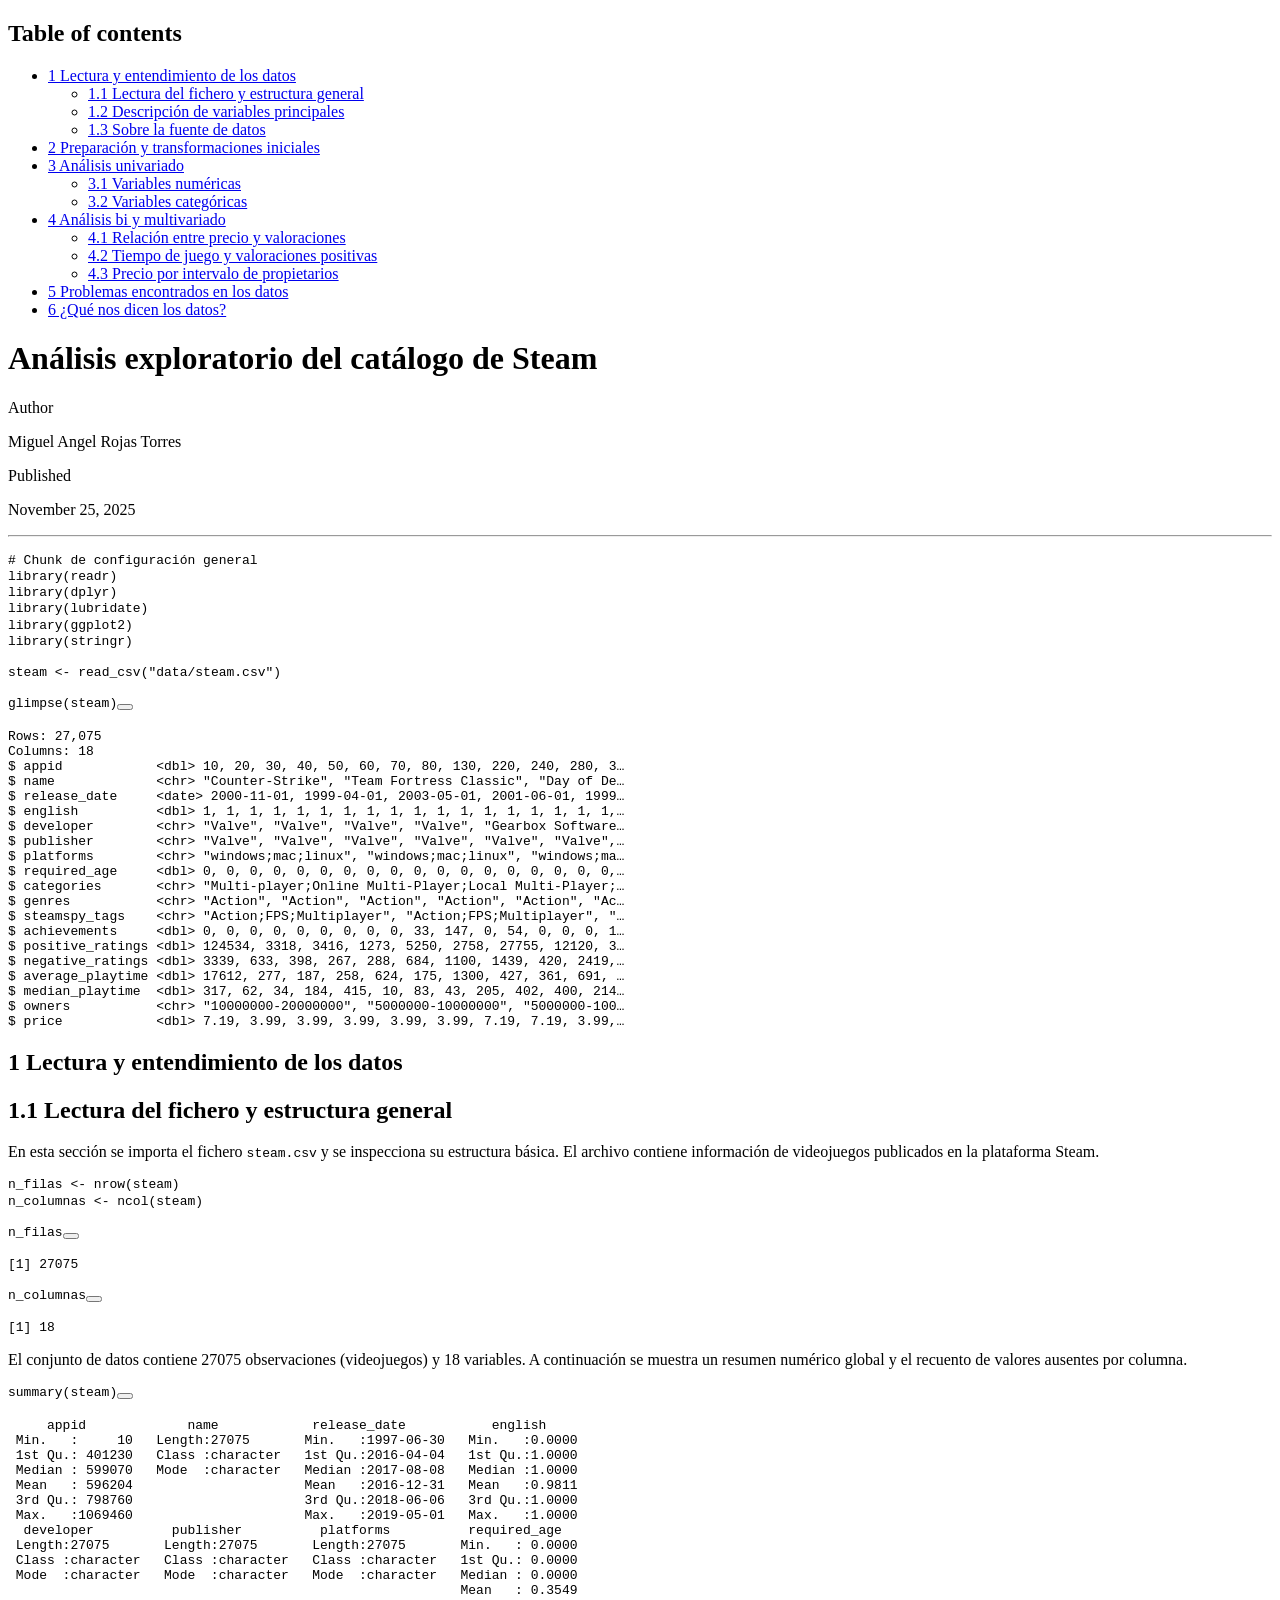
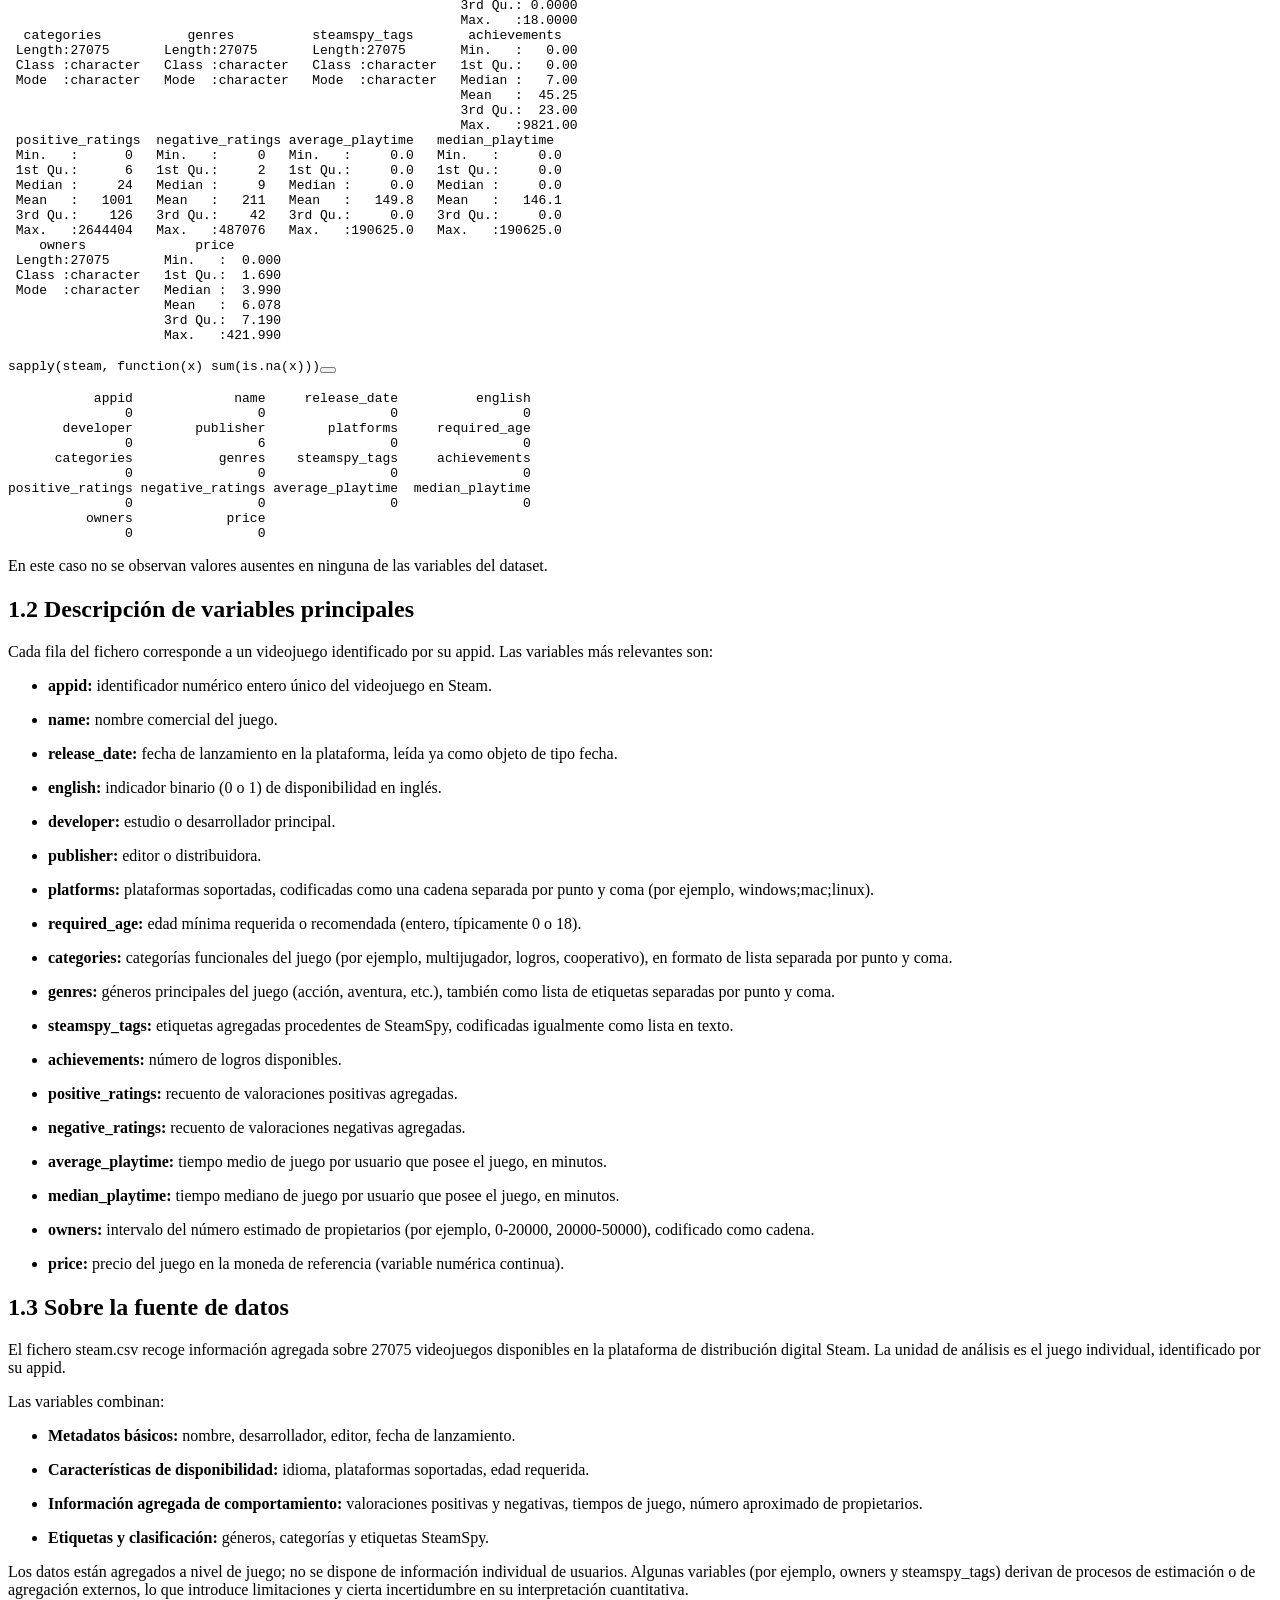
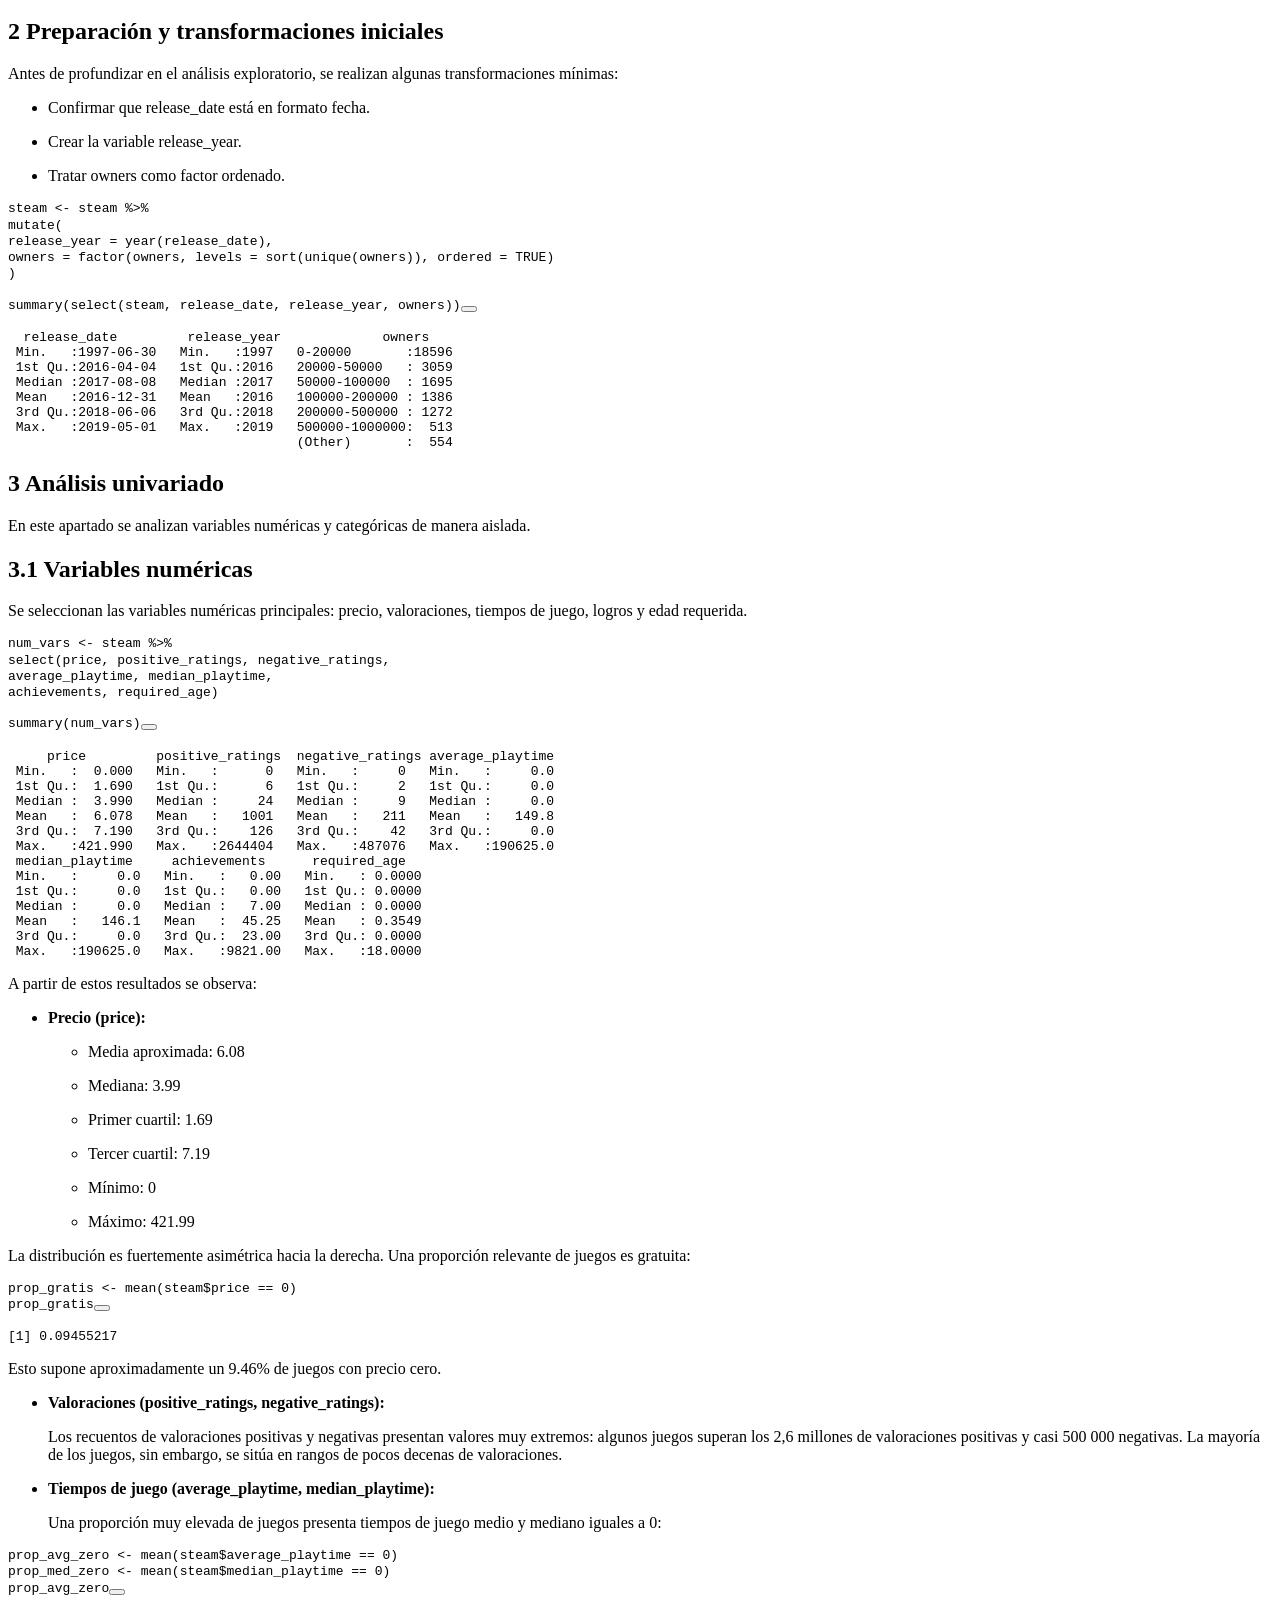
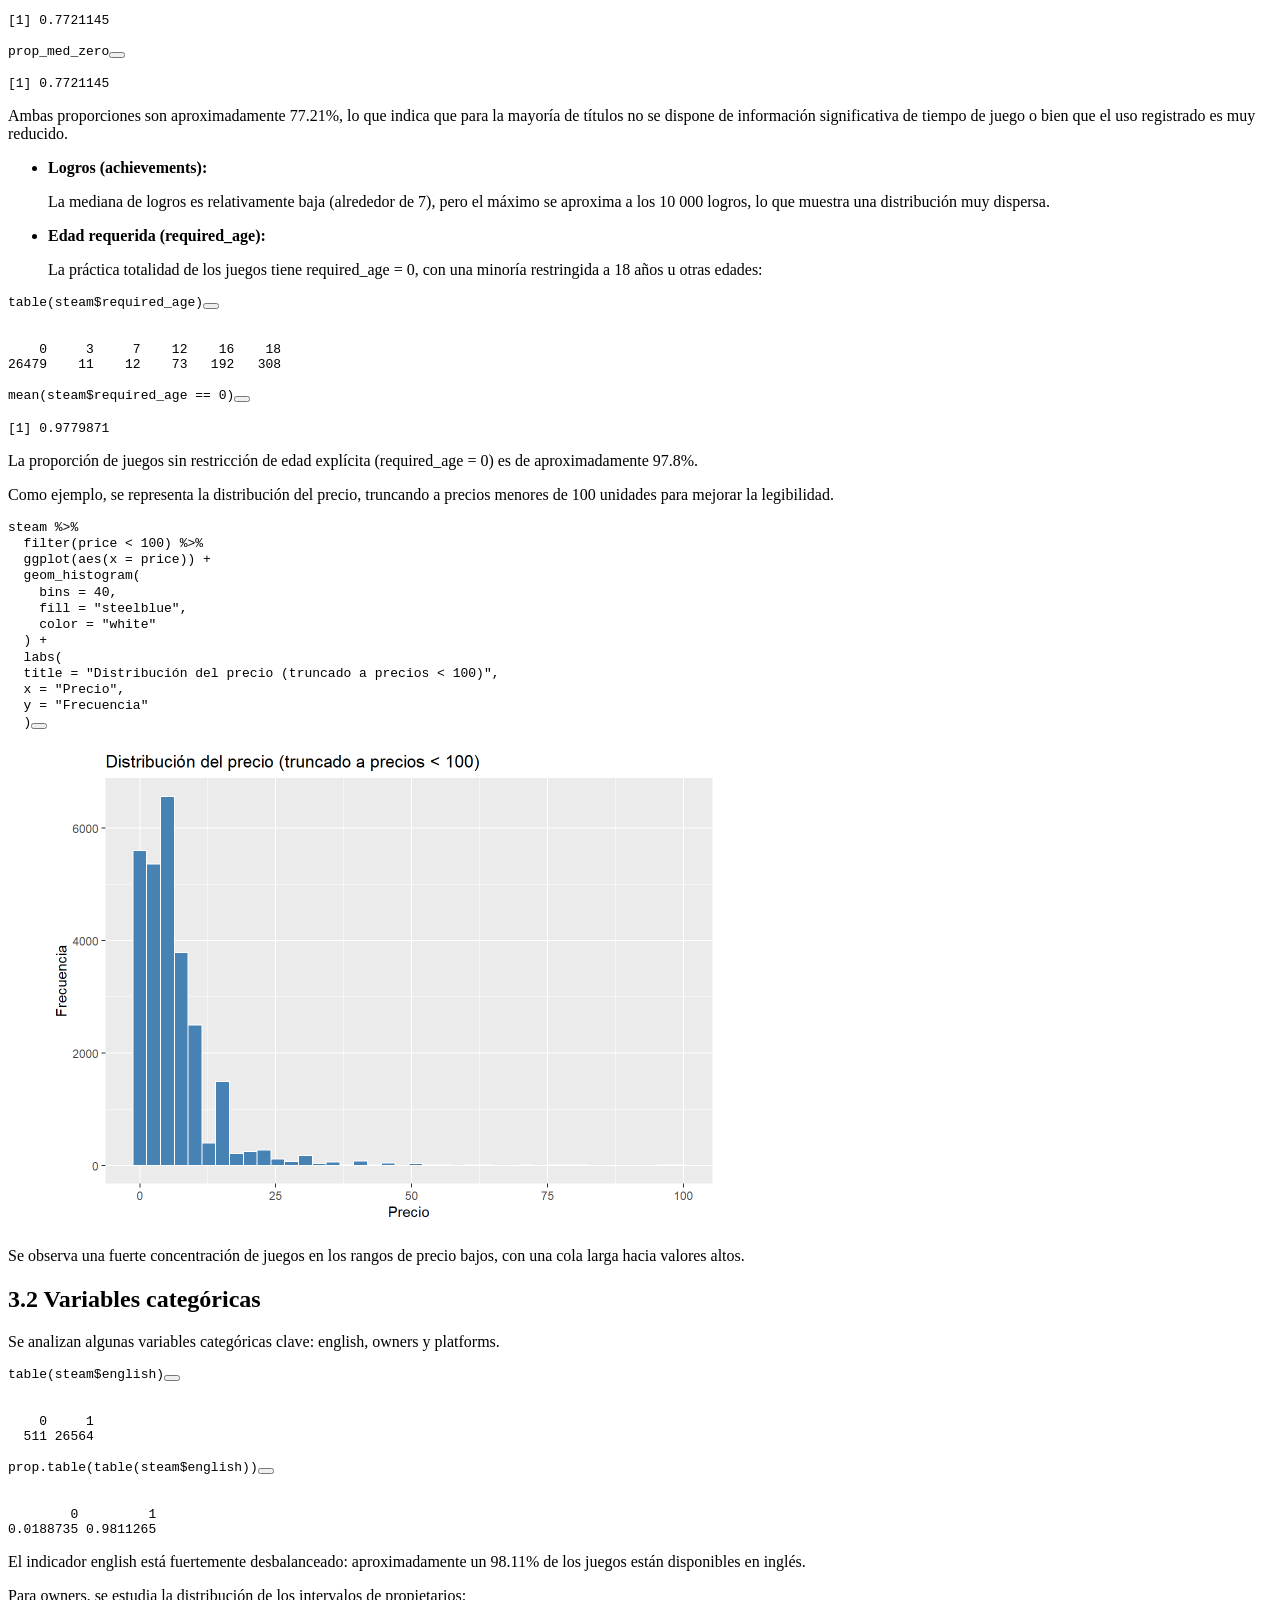
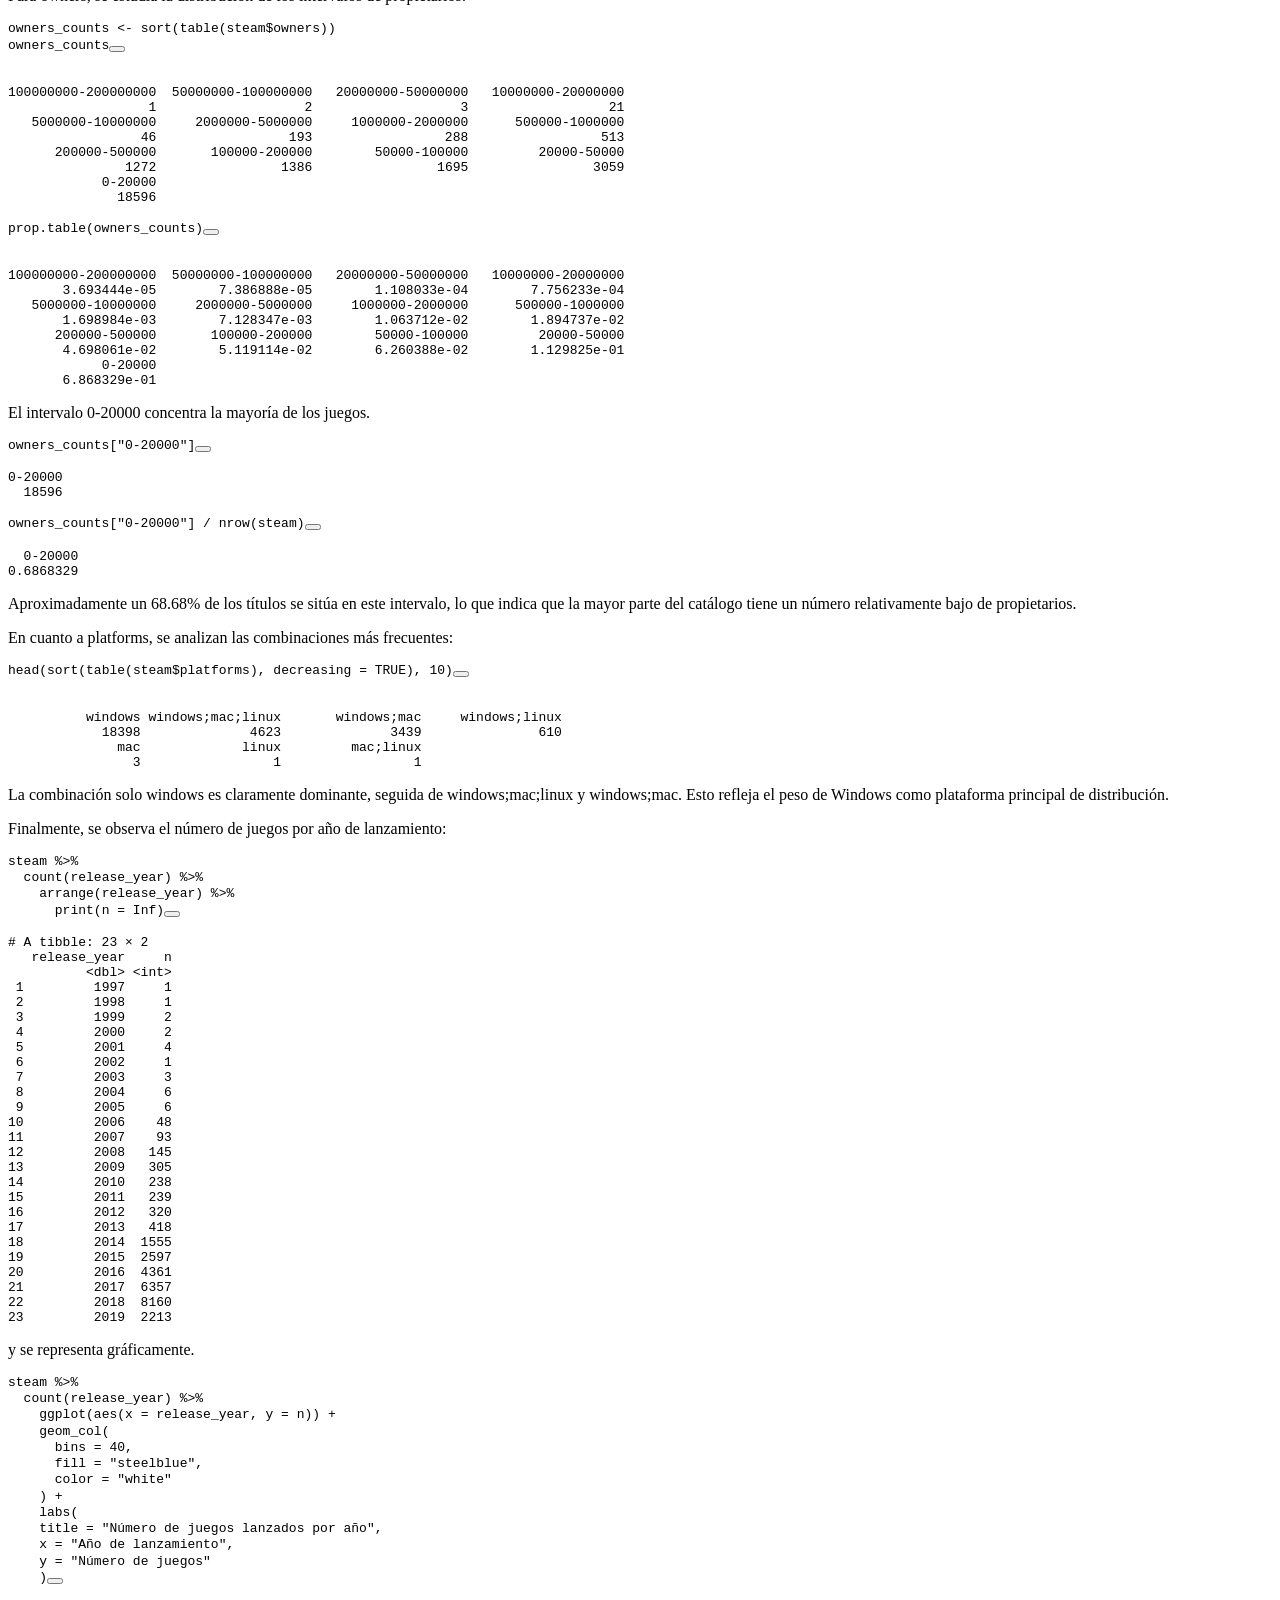
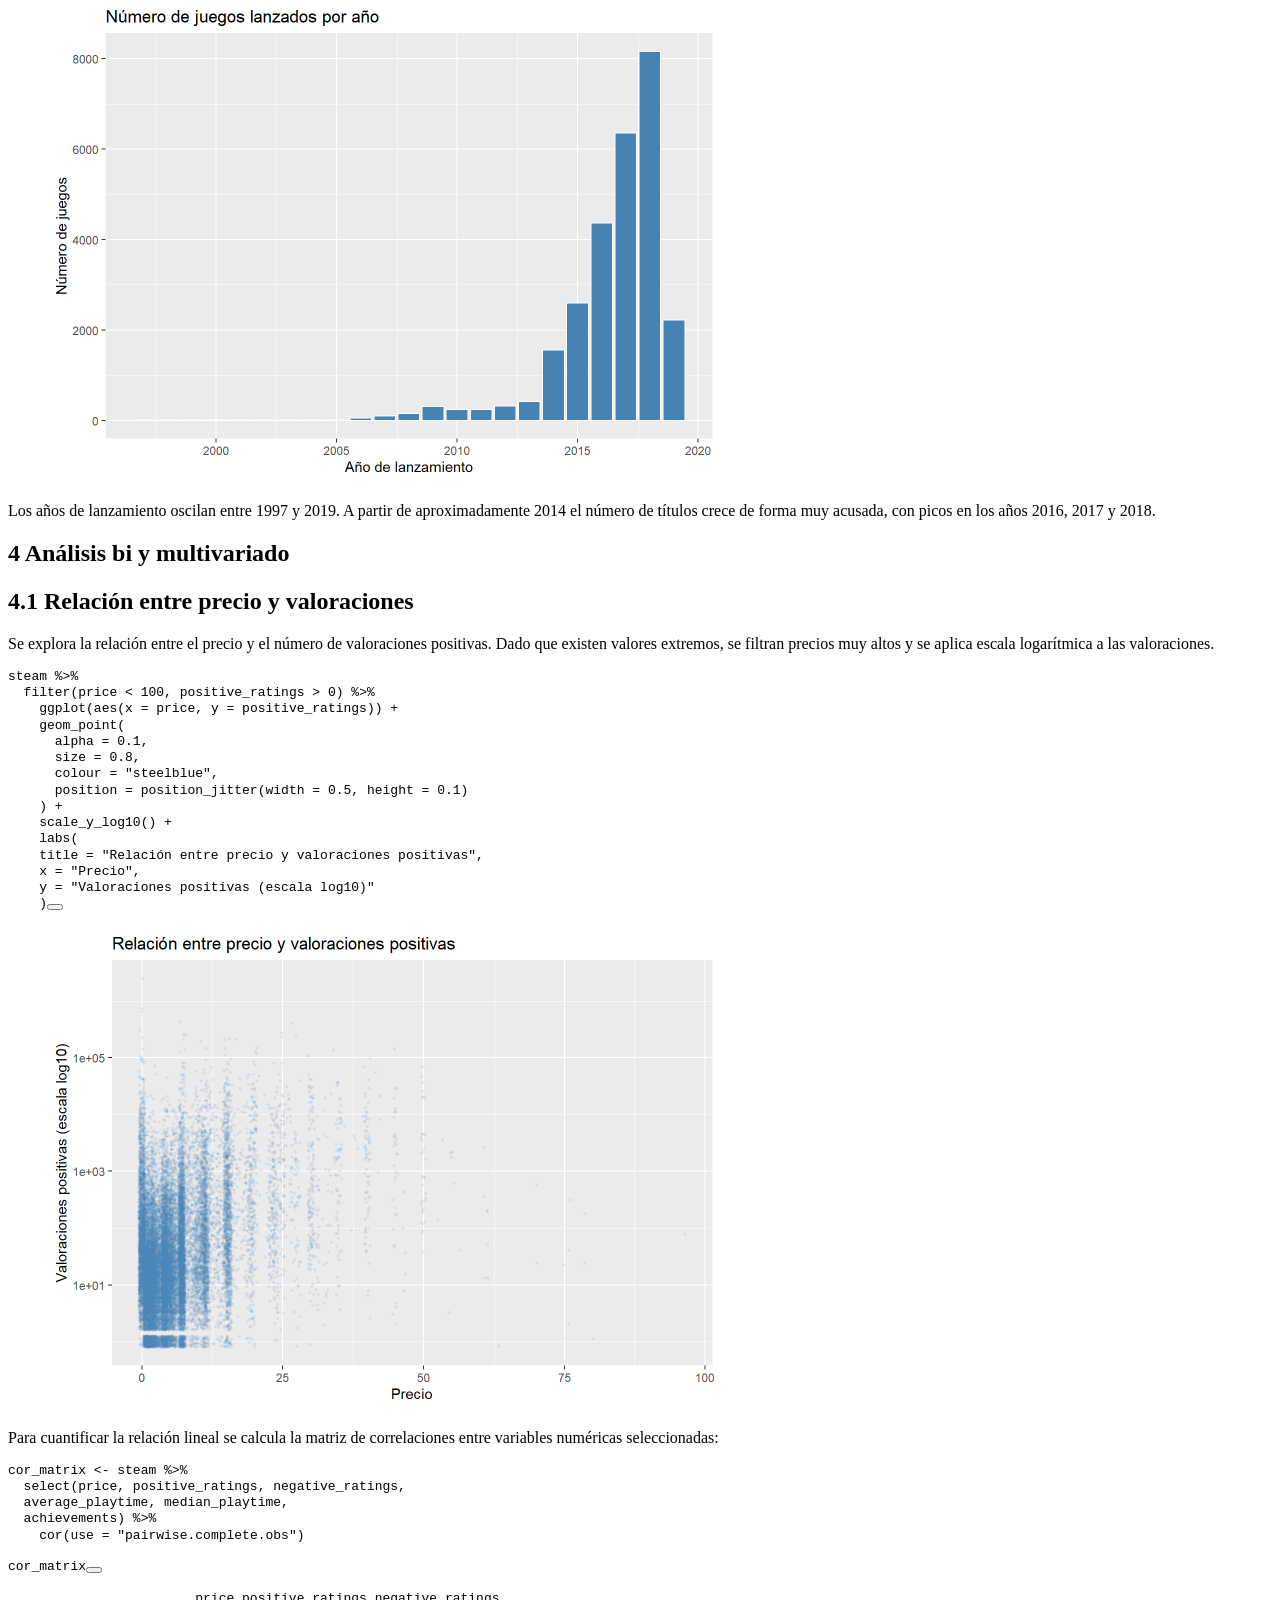
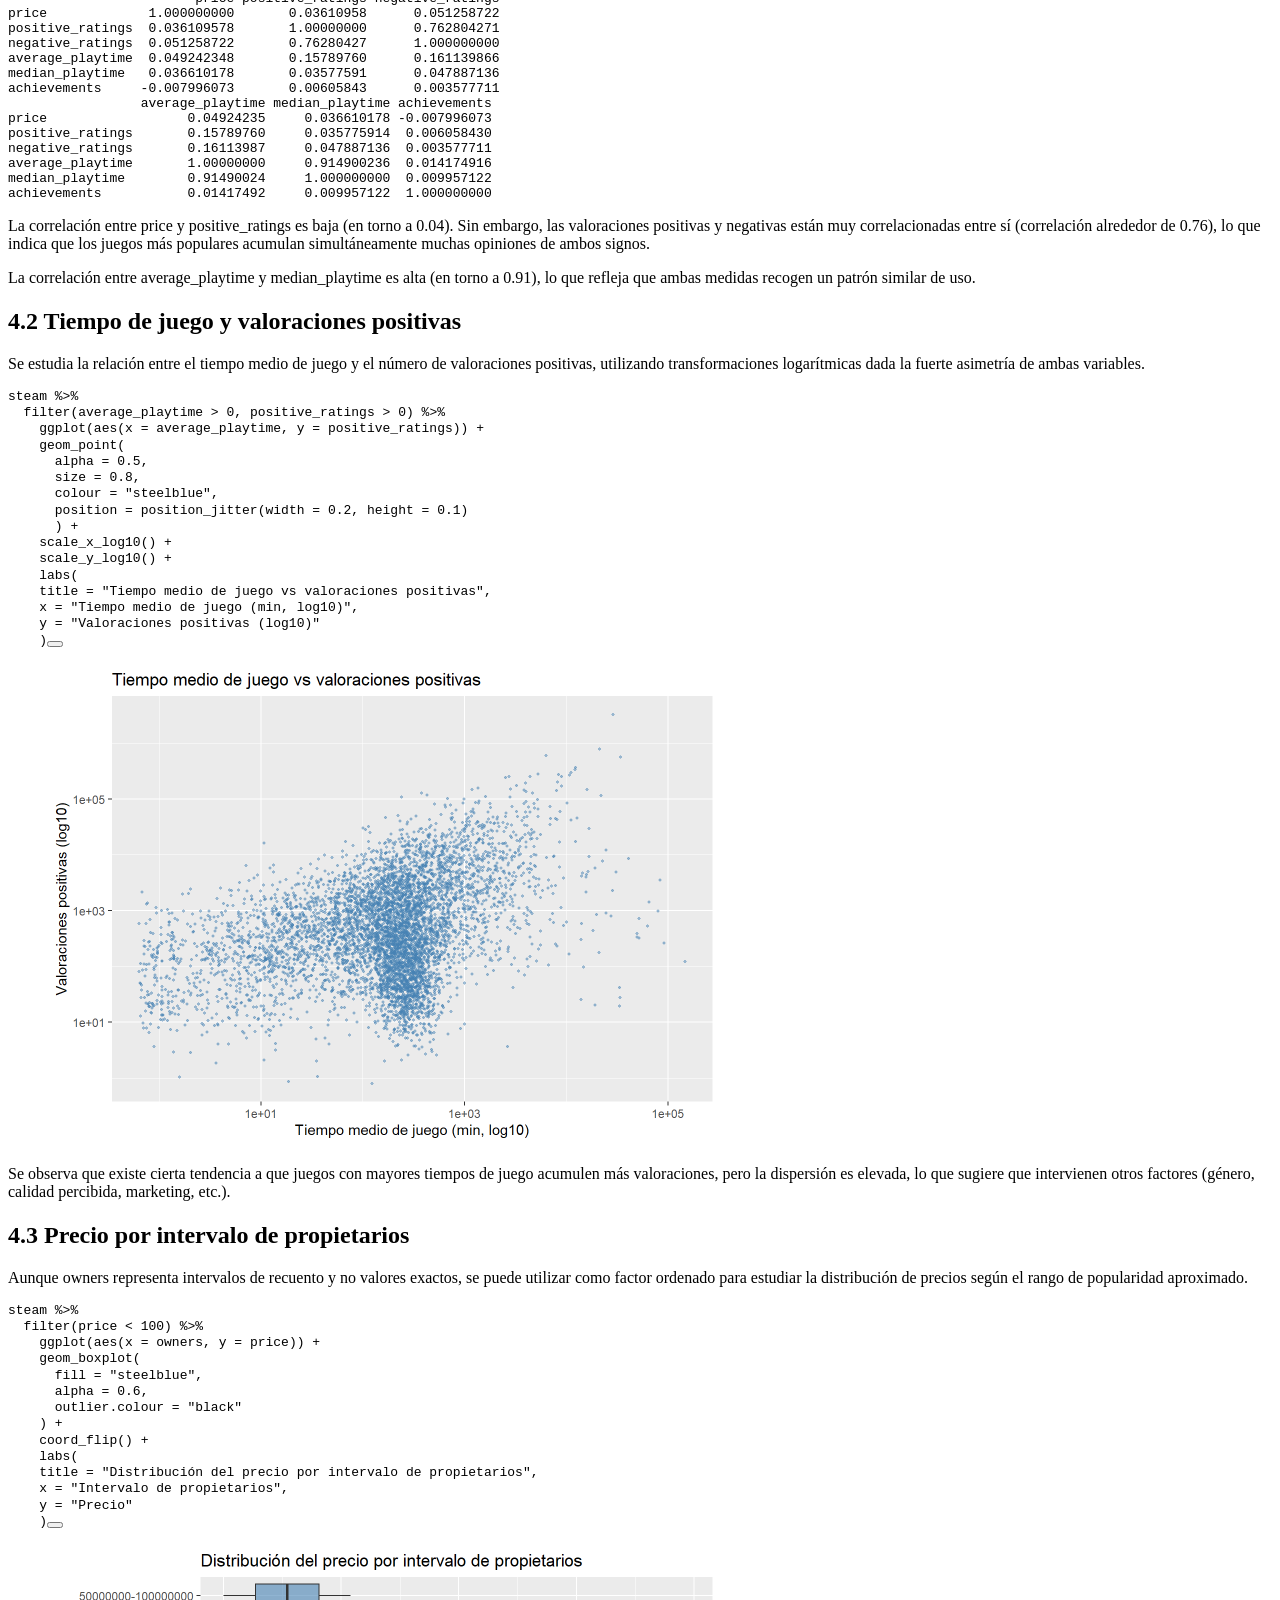
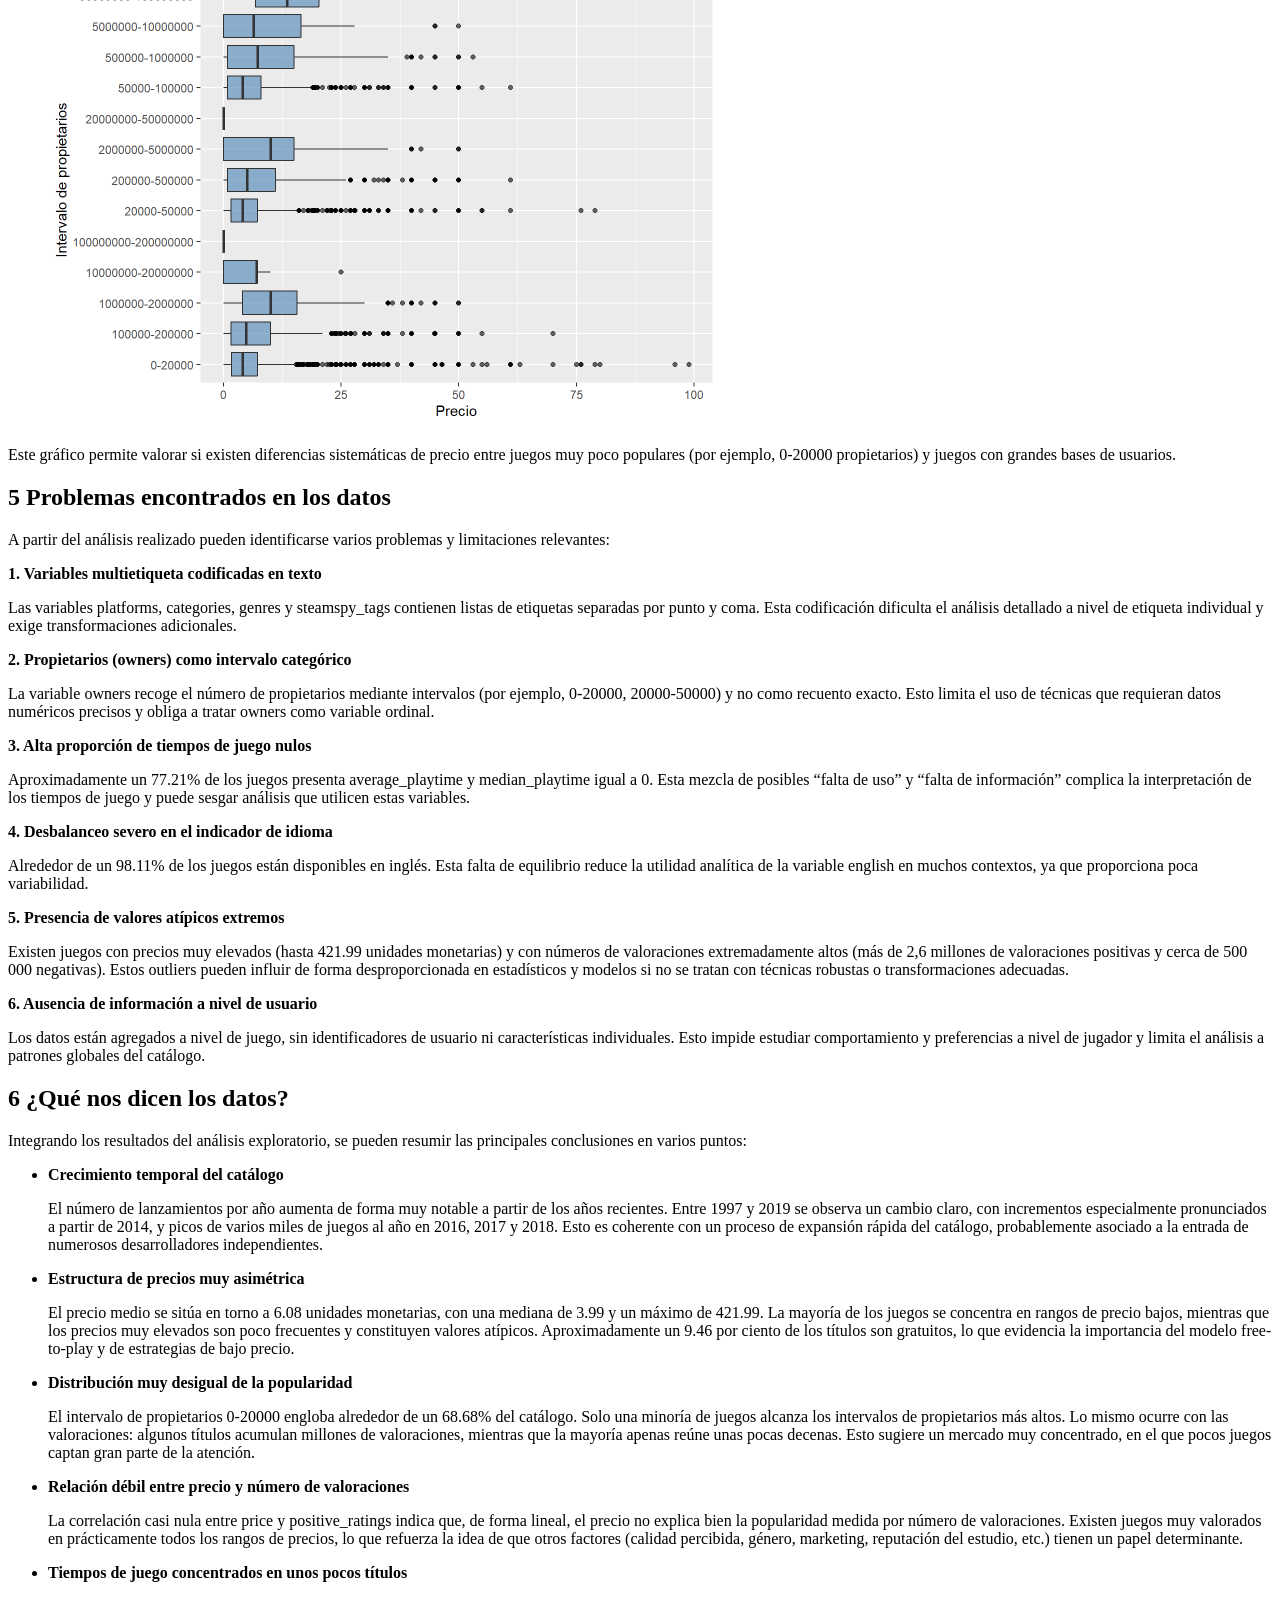
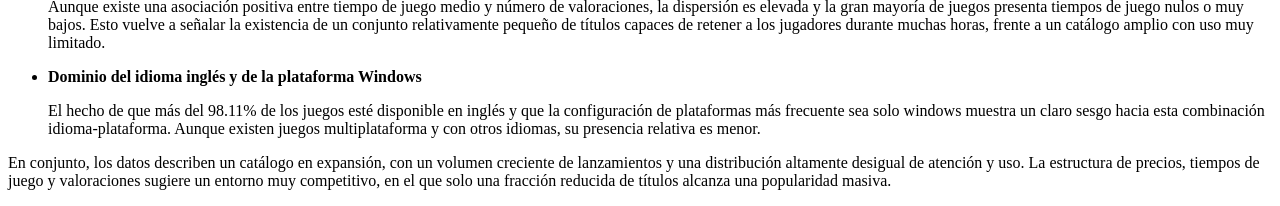
==== EDA.html @ e20f6e2a "Entrega 1" ====
<!DOCTYPE html>
<html xmlns="http://www.w3.org/1999/xhtml" lang="en" xml:lang="en"><head>

<meta charset="utf-8">
<meta name="generator" content="quarto-1.7.32">

<meta name="viewport" content="width=device-width, initial-scale=1.0, user-scalable=yes">

<meta name="author" content="Miguel Angel Rojas Torres">
<meta name="dcterms.date" content="2025-11-25">

<title>Análisis exploratorio del catálogo de Steam</title>
<style>
code{white-space: pre-wrap;}
span.smallcaps{font-variant: small-caps;}
div.columns{display: flex; gap: min(4vw, 1.5em);}
div.column{flex: auto; overflow-x: auto;}
div.hanging-indent{margin-left: 1.5em; text-indent: -1.5em;}
ul.task-list{list-style: none;}
ul.task-list li input[type="checkbox"] {
  width: 0.8em;
  margin: 0 0.8em 0.2em -1em; /* quarto-specific, see https://github.com/quarto-dev/quarto-cli/issues/4556 */ 
  vertical-align: middle;
}
/* CSS for syntax highlighting */
html { -webkit-text-size-adjust: 100%; }
pre > code.sourceCode { white-space: pre; position: relative; }
pre > code.sourceCode > span { display: inline-block; line-height: 1.25; }
pre > code.sourceCode > span:empty { height: 1.2em; }
.sourceCode { overflow: visible; }
code.sourceCode > span { color: inherit; text-decoration: inherit; }
div.sourceCode { margin: 1em 0; }
pre.sourceCode { margin: 0; }
@media screen {
div.sourceCode { overflow: auto; }
}
@media print {
pre > code.sourceCode { white-space: pre-wrap; }
pre > code.sourceCode > span { text-indent: -5em; padding-left: 5em; }
}
pre.numberSource code
  { counter-reset: source-line 0; }
pre.numberSource code > span
  { position: relative; left: -4em; counter-increment: source-line; }
pre.numberSource code > span > a:first-child::before
  { content: counter(source-line);
    position: relative; left: -1em; text-align: right; vertical-align: baseline;
    border: none; display: inline-block;
    -webkit-touch-callout: none; -webkit-user-select: none;
    -khtml-user-select: none; -moz-user-select: none;
    -ms-user-select: none; user-select: none;
    padding: 0 4px; width: 4em;
  }
pre.numberSource { margin-left: 3em;  padding-left: 4px; }
div.sourceCode
  {   }
@media screen {
pre > code.sourceCode > span > a:first-child::before { text-decoration: underline; }
}
</style>


<script src="EDA_files/libs/clipboard/clipboard.min.js"></script>
<script src="EDA_files/libs/quarto-html/quarto.js" type="module"></script>
<script src="EDA_files/libs/quarto-html/tabsets/tabsets.js" type="module"></script>
<script src="EDA_files/libs/quarto-html/popper.min.js"></script>
<script src="EDA_files/libs/quarto-html/tippy.umd.min.js"></script>
<script src="EDA_files/libs/quarto-html/anchor.min.js"></script>
<link href="EDA_files/libs/quarto-html/tippy.css" rel="stylesheet">
<link href="EDA_files/libs/quarto-html/quarto-syntax-highlighting-37eea08aefeeee20ff55810ff984fec1.css" rel="stylesheet" id="quarto-text-highlighting-styles">
<script src="EDA_files/libs/bootstrap/bootstrap.min.js"></script>
<link href="EDA_files/libs/bootstrap/bootstrap-icons.css" rel="stylesheet">
<link href="EDA_files/libs/bootstrap/bootstrap-bb462d781dde1847d9e3ccf7736099dd.min.css" rel="stylesheet" append-hash="true" id="quarto-bootstrap" data-mode="light">


</head>

<body class="quarto-light">

<div id="quarto-content" class="page-columns page-rows-contents page-layout-article">
<div id="quarto-margin-sidebar" class="sidebar margin-sidebar">
  <nav id="TOC" role="doc-toc" class="toc-active">
    <h2 id="toc-title">Table of contents</h2>
   
  <ul class="collapse">
  <li><a href="#lectura-y-entendimiento-de-los-datos" id="toc-lectura-y-entendimiento-de-los-datos" class="nav-link active" data-scroll-target="#lectura-y-entendimiento-de-los-datos"><span class="header-section-number">1</span> Lectura y entendimiento de los datos</a>
  <ul class="collapse">
  <li><a href="#lectura-del-fichero-y-estructura-general" id="toc-lectura-del-fichero-y-estructura-general" class="nav-link" data-scroll-target="#lectura-del-fichero-y-estructura-general"><span class="header-section-number">1.1</span> Lectura del fichero y estructura general</a></li>
  <li><a href="#descripción-de-variables-principales" id="toc-descripción-de-variables-principales" class="nav-link" data-scroll-target="#descripción-de-variables-principales"><span class="header-section-number">1.2</span> Descripción de variables principales</a></li>
  <li><a href="#sobre-la-fuente-de-datos" id="toc-sobre-la-fuente-de-datos" class="nav-link" data-scroll-target="#sobre-la-fuente-de-datos"><span class="header-section-number">1.3</span> Sobre la fuente de datos</a></li>
  </ul></li>
  <li><a href="#preparación-y-transformaciones-iniciales" id="toc-preparación-y-transformaciones-iniciales" class="nav-link" data-scroll-target="#preparación-y-transformaciones-iniciales"><span class="header-section-number">2</span> Preparación y transformaciones iniciales</a></li>
  <li><a href="#análisis-univariado" id="toc-análisis-univariado" class="nav-link" data-scroll-target="#análisis-univariado"><span class="header-section-number">3</span> Análisis univariado</a>
  <ul class="collapse">
  <li><a href="#variables-numéricas" id="toc-variables-numéricas" class="nav-link" data-scroll-target="#variables-numéricas"><span class="header-section-number">3.1</span> Variables numéricas</a></li>
  <li><a href="#variables-categóricas" id="toc-variables-categóricas" class="nav-link" data-scroll-target="#variables-categóricas"><span class="header-section-number">3.2</span> Variables categóricas</a></li>
  </ul></li>
  <li><a href="#análisis-bi-y-multivariado" id="toc-análisis-bi-y-multivariado" class="nav-link" data-scroll-target="#análisis-bi-y-multivariado"><span class="header-section-number">4</span> Análisis bi y multivariado</a>
  <ul class="collapse">
  <li><a href="#relación-entre-precio-y-valoraciones" id="toc-relación-entre-precio-y-valoraciones" class="nav-link" data-scroll-target="#relación-entre-precio-y-valoraciones"><span class="header-section-number">4.1</span> Relación entre precio y valoraciones</a></li>
  <li><a href="#tiempo-de-juego-y-valoraciones-positivas" id="toc-tiempo-de-juego-y-valoraciones-positivas" class="nav-link" data-scroll-target="#tiempo-de-juego-y-valoraciones-positivas"><span class="header-section-number">4.2</span> Tiempo de juego y valoraciones positivas</a></li>
  <li><a href="#precio-por-intervalo-de-propietarios" id="toc-precio-por-intervalo-de-propietarios" class="nav-link" data-scroll-target="#precio-por-intervalo-de-propietarios"><span class="header-section-number">4.3</span> Precio por intervalo de propietarios</a></li>
  </ul></li>
  <li><a href="#problemas-encontrados-en-los-datos" id="toc-problemas-encontrados-en-los-datos" class="nav-link" data-scroll-target="#problemas-encontrados-en-los-datos"><span class="header-section-number">5</span> Problemas encontrados en los datos</a></li>
  <li><a href="#qué-nos-dicen-los-datos" id="toc-qué-nos-dicen-los-datos" class="nav-link" data-scroll-target="#qué-nos-dicen-los-datos"><span class="header-section-number">6</span> ¿Qué nos dicen los datos?</a></li>
  </ul>
</nav>
</div>
<main class="content" id="quarto-document-content">

<header id="title-block-header" class="quarto-title-block default">
<div class="quarto-title">
<h1 class="title">Análisis exploratorio del catálogo de Steam</h1>
</div>



<div class="quarto-title-meta">

    <div>
    <div class="quarto-title-meta-heading">Author</div>
    <div class="quarto-title-meta-contents">
             <p>Miguel Angel Rojas Torres </p>
          </div>
  </div>
    
    <div>
    <div class="quarto-title-meta-heading">Published</div>
    <div class="quarto-title-meta-contents">
      <p class="date">November 25, 2025</p>
    </div>
  </div>
  
    
  </div>
  


</header>


<hr>
<div class="cell">
<div class="sourceCode cell-code" id="cb1"><pre class="sourceCode r code-with-copy"><code class="sourceCode r"><span id="cb1-1"><a href="#cb1-1" aria-hidden="true" tabindex="-1"></a><span class="co"># Chunk de configuración general</span></span>
<span id="cb1-2"><a href="#cb1-2" aria-hidden="true" tabindex="-1"></a><span class="fu">library</span>(readr)</span>
<span id="cb1-3"><a href="#cb1-3" aria-hidden="true" tabindex="-1"></a><span class="fu">library</span>(dplyr)</span>
<span id="cb1-4"><a href="#cb1-4" aria-hidden="true" tabindex="-1"></a><span class="fu">library</span>(lubridate)</span>
<span id="cb1-5"><a href="#cb1-5" aria-hidden="true" tabindex="-1"></a><span class="fu">library</span>(ggplot2)</span>
<span id="cb1-6"><a href="#cb1-6" aria-hidden="true" tabindex="-1"></a><span class="fu">library</span>(stringr)</span>
<span id="cb1-7"><a href="#cb1-7" aria-hidden="true" tabindex="-1"></a></span>
<span id="cb1-8"><a href="#cb1-8" aria-hidden="true" tabindex="-1"></a>steam <span class="ot">&lt;-</span> <span class="fu">read_csv</span>(<span class="st">"data/steam.csv"</span>)</span>
<span id="cb1-9"><a href="#cb1-9" aria-hidden="true" tabindex="-1"></a></span>
<span id="cb1-10"><a href="#cb1-10" aria-hidden="true" tabindex="-1"></a><span class="fu">glimpse</span>(steam)</span></code><button title="Copy to Clipboard" class="code-copy-button"><i class="bi"></i></button></pre></div>
<div class="cell-output cell-output-stdout">
<pre><code>Rows: 27,075
Columns: 18
$ appid            &lt;dbl&gt; 10, 20, 30, 40, 50, 60, 70, 80, 130, 220, 240, 280, 3…
$ name             &lt;chr&gt; "Counter-Strike", "Team Fortress Classic", "Day of De…
$ release_date     &lt;date&gt; 2000-11-01, 1999-04-01, 2003-05-01, 2001-06-01, 1999…
$ english          &lt;dbl&gt; 1, 1, 1, 1, 1, 1, 1, 1, 1, 1, 1, 1, 1, 1, 1, 1, 1, 1,…
$ developer        &lt;chr&gt; "Valve", "Valve", "Valve", "Valve", "Gearbox Software…
$ publisher        &lt;chr&gt; "Valve", "Valve", "Valve", "Valve", "Valve", "Valve",…
$ platforms        &lt;chr&gt; "windows;mac;linux", "windows;mac;linux", "windows;ma…
$ required_age     &lt;dbl&gt; 0, 0, 0, 0, 0, 0, 0, 0, 0, 0, 0, 0, 0, 0, 0, 0, 0, 0,…
$ categories       &lt;chr&gt; "Multi-player;Online Multi-Player;Local Multi-Player;…
$ genres           &lt;chr&gt; "Action", "Action", "Action", "Action", "Action", "Ac…
$ steamspy_tags    &lt;chr&gt; "Action;FPS;Multiplayer", "Action;FPS;Multiplayer", "…
$ achievements     &lt;dbl&gt; 0, 0, 0, 0, 0, 0, 0, 0, 0, 33, 147, 0, 54, 0, 0, 0, 1…
$ positive_ratings &lt;dbl&gt; 124534, 3318, 3416, 1273, 5250, 2758, 27755, 12120, 3…
$ negative_ratings &lt;dbl&gt; 3339, 633, 398, 267, 288, 684, 1100, 1439, 420, 2419,…
$ average_playtime &lt;dbl&gt; 17612, 277, 187, 258, 624, 175, 1300, 427, 361, 691, …
$ median_playtime  &lt;dbl&gt; 317, 62, 34, 184, 415, 10, 83, 43, 205, 402, 400, 214…
$ owners           &lt;chr&gt; "10000000-20000000", "5000000-10000000", "5000000-100…
$ price            &lt;dbl&gt; 7.19, 3.99, 3.99, 3.99, 3.99, 3.99, 7.19, 7.19, 3.99,…</code></pre>
</div>
</div>
<section id="lectura-y-entendimiento-de-los-datos" class="level1" data-number="1">
<h1 data-number="1"><span class="header-section-number">1</span> Lectura y entendimiento de los datos</h1>
<section id="lectura-del-fichero-y-estructura-general" class="level2" data-number="1.1">
<h2 data-number="1.1" class="anchored" data-anchor-id="lectura-del-fichero-y-estructura-general"><span class="header-section-number">1.1</span> Lectura del fichero y estructura general</h2>
<p>En esta sección se importa el fichero <code>steam.csv</code> y se inspecciona su estructura básica. El archivo contiene información de videojuegos publicados en la plataforma Steam.</p>
<div class="cell">
<div class="sourceCode cell-code" id="cb3"><pre class="sourceCode r code-with-copy"><code class="sourceCode r"><span id="cb3-1"><a href="#cb3-1" aria-hidden="true" tabindex="-1"></a>n_filas <span class="ot">&lt;-</span> <span class="fu">nrow</span>(steam)</span>
<span id="cb3-2"><a href="#cb3-2" aria-hidden="true" tabindex="-1"></a>n_columnas <span class="ot">&lt;-</span> <span class="fu">ncol</span>(steam)</span>
<span id="cb3-3"><a href="#cb3-3" aria-hidden="true" tabindex="-1"></a></span>
<span id="cb3-4"><a href="#cb3-4" aria-hidden="true" tabindex="-1"></a>n_filas</span></code><button title="Copy to Clipboard" class="code-copy-button"><i class="bi"></i></button></pre></div>
<div class="cell-output cell-output-stdout">
<pre><code>[1] 27075</code></pre>
</div>
<div class="sourceCode cell-code" id="cb5"><pre class="sourceCode r code-with-copy"><code class="sourceCode r"><span id="cb5-1"><a href="#cb5-1" aria-hidden="true" tabindex="-1"></a>n_columnas</span></code><button title="Copy to Clipboard" class="code-copy-button"><i class="bi"></i></button></pre></div>
<div class="cell-output cell-output-stdout">
<pre><code>[1] 18</code></pre>
</div>
</div>
<p>El conjunto de datos contiene 27075 observaciones (videojuegos) y 18 variables. A continuación se muestra un resumen numérico global y el recuento de valores ausentes por columna.</p>
<div class="cell">
<div class="sourceCode cell-code" id="cb7"><pre class="sourceCode r code-with-copy"><code class="sourceCode r"><span id="cb7-1"><a href="#cb7-1" aria-hidden="true" tabindex="-1"></a><span class="fu">summary</span>(steam)</span></code><button title="Copy to Clipboard" class="code-copy-button"><i class="bi"></i></button></pre></div>
<div class="cell-output cell-output-stdout">
<pre><code>     appid             name            release_date           english      
 Min.   :     10   Length:27075       Min.   :1997-06-30   Min.   :0.0000  
 1st Qu.: 401230   Class :character   1st Qu.:2016-04-04   1st Qu.:1.0000  
 Median : 599070   Mode  :character   Median :2017-08-08   Median :1.0000  
 Mean   : 596204                      Mean   :2016-12-31   Mean   :0.9811  
 3rd Qu.: 798760                      3rd Qu.:2018-06-06   3rd Qu.:1.0000  
 Max.   :1069460                      Max.   :2019-05-01   Max.   :1.0000  
  developer          publisher          platforms          required_age    
 Length:27075       Length:27075       Length:27075       Min.   : 0.0000  
 Class :character   Class :character   Class :character   1st Qu.: 0.0000  
 Mode  :character   Mode  :character   Mode  :character   Median : 0.0000  
                                                          Mean   : 0.3549  
                                                          3rd Qu.: 0.0000  
                                                          Max.   :18.0000  
  categories           genres          steamspy_tags       achievements    
 Length:27075       Length:27075       Length:27075       Min.   :   0.00  
 Class :character   Class :character   Class :character   1st Qu.:   0.00  
 Mode  :character   Mode  :character   Mode  :character   Median :   7.00  
                                                          Mean   :  45.25  
                                                          3rd Qu.:  23.00  
                                                          Max.   :9821.00  
 positive_ratings  negative_ratings average_playtime   median_playtime   
 Min.   :      0   Min.   :     0   Min.   :     0.0   Min.   :     0.0  
 1st Qu.:      6   1st Qu.:     2   1st Qu.:     0.0   1st Qu.:     0.0  
 Median :     24   Median :     9   Median :     0.0   Median :     0.0  
 Mean   :   1001   Mean   :   211   Mean   :   149.8   Mean   :   146.1  
 3rd Qu.:    126   3rd Qu.:    42   3rd Qu.:     0.0   3rd Qu.:     0.0  
 Max.   :2644404   Max.   :487076   Max.   :190625.0   Max.   :190625.0  
    owners              price        
 Length:27075       Min.   :  0.000  
 Class :character   1st Qu.:  1.690  
 Mode  :character   Median :  3.990  
                    Mean   :  6.078  
                    3rd Qu.:  7.190  
                    Max.   :421.990  </code></pre>
</div>
<div class="sourceCode cell-code" id="cb9"><pre class="sourceCode r code-with-copy"><code class="sourceCode r"><span id="cb9-1"><a href="#cb9-1" aria-hidden="true" tabindex="-1"></a><span class="fu">sapply</span>(steam, <span class="cf">function</span>(x) <span class="fu">sum</span>(<span class="fu">is.na</span>(x)))</span></code><button title="Copy to Clipboard" class="code-copy-button"><i class="bi"></i></button></pre></div>
<div class="cell-output cell-output-stdout">
<pre><code>           appid             name     release_date          english 
               0                0                0                0 
       developer        publisher        platforms     required_age 
               0                6                0                0 
      categories           genres    steamspy_tags     achievements 
               0                0                0                0 
positive_ratings negative_ratings average_playtime  median_playtime 
               0                0                0                0 
          owners            price 
               0                0 </code></pre>
</div>
</div>
<p>En este caso no se observan valores ausentes en ninguna de las variables del dataset.</p>
</section>
<section id="descripción-de-variables-principales" class="level2" data-number="1.2">
<h2 data-number="1.2" class="anchored" data-anchor-id="descripción-de-variables-principales"><span class="header-section-number">1.2</span> Descripción de variables principales</h2>
<p>Cada fila del fichero corresponde a un videojuego identificado por su appid. Las variables más relevantes son:</p>
<ul>
<li><p><strong>appid:</strong> identificador numérico entero único del videojuego en Steam.</p></li>
<li><p><strong>name:</strong> nombre comercial del juego.</p></li>
<li><p><strong>release_date:</strong> fecha de lanzamiento en la plataforma, leída ya como objeto de tipo fecha.</p></li>
<li><p><strong>english:</strong> indicador binario (0 o 1) de disponibilidad en inglés.</p></li>
<li><p><strong>developer:</strong> estudio o desarrollador principal.</p></li>
<li><p><strong>publisher:</strong> editor o distribuidora.</p></li>
<li><p><strong>platforms:</strong> plataformas soportadas, codificadas como una cadena separada por punto y coma (por ejemplo, windows;mac;linux).</p></li>
<li><p><strong>required_age:</strong> edad mínima requerida o recomendada (entero, típicamente 0 o 18).</p></li>
<li><p><strong>categories:</strong> categorías funcionales del juego (por ejemplo, multijugador, logros, cooperativo), en formato de lista separada por punto y coma.</p></li>
<li><p><strong>genres:</strong> géneros principales del juego (acción, aventura, etc.), también como lista de etiquetas separadas por punto y coma.</p></li>
<li><p><strong>steamspy_tags:</strong> etiquetas agregadas procedentes de SteamSpy, codificadas igualmente como lista en texto.</p></li>
<li><p><strong>achievements:</strong> número de logros disponibles.</p></li>
<li><p><strong>positive_ratings:</strong> recuento de valoraciones positivas agregadas.</p></li>
<li><p><strong>negative_ratings:</strong> recuento de valoraciones negativas agregadas.</p></li>
<li><p><strong>average_playtime:</strong> tiempo medio de juego por usuario que posee el juego, en minutos.</p></li>
<li><p><strong>median_playtime:</strong> tiempo mediano de juego por usuario que posee el juego, en minutos.</p></li>
<li><p><strong>owners:</strong> intervalo del número estimado de propietarios (por ejemplo, 0-20000, 20000-50000), codificado como cadena.</p></li>
<li><p><strong>price:</strong> precio del juego en la moneda de referencia (variable numérica continua).</p></li>
</ul>
</section>
<section id="sobre-la-fuente-de-datos" class="level2" data-number="1.3">
<h2 data-number="1.3" class="anchored" data-anchor-id="sobre-la-fuente-de-datos"><span class="header-section-number">1.3</span> Sobre la fuente de datos</h2>
<p>El fichero steam.csv recoge información agregada sobre 27075 videojuegos disponibles en la plataforma de distribución digital Steam. La unidad de análisis es el juego individual, identificado por su appid.</p>
<p>Las variables combinan:</p>
<ul>
<li><p><strong>Metadatos básicos:</strong> nombre, desarrollador, editor, fecha de lanzamiento.</p></li>
<li><p><strong>Características de disponibilidad:</strong> idioma, plataformas soportadas, edad requerida.</p></li>
<li><p><strong>Información agregada de comportamiento:</strong> valoraciones positivas y negativas, tiempos de juego, número aproximado de propietarios.</p></li>
<li><p><strong>Etiquetas y clasificación:</strong> géneros, categorías y etiquetas SteamSpy.</p></li>
</ul>
<p>Los datos están agregados a nivel de juego; no se dispone de información individual de usuarios. Algunas variables (por ejemplo, owners y steamspy_tags) derivan de procesos de estimación o de agregación externos, lo que introduce limitaciones y cierta incertidumbre en su interpretación cuantitativa.</p>
</section>
</section>
<section id="preparación-y-transformaciones-iniciales" class="level1" data-number="2">
<h1 data-number="2"><span class="header-section-number">2</span> Preparación y transformaciones iniciales</h1>
<p>Antes de profundizar en el análisis exploratorio, se realizan algunas transformaciones mínimas:</p>
<ul>
<li><p>Confirmar que release_date está en formato fecha.</p></li>
<li><p>Crear la variable release_year.</p></li>
<li><p>Tratar owners como factor ordenado.</p></li>
</ul>
<div class="cell">
<div class="sourceCode cell-code" id="cb11"><pre class="sourceCode r code-with-copy"><code class="sourceCode r"><span id="cb11-1"><a href="#cb11-1" aria-hidden="true" tabindex="-1"></a>steam <span class="ot">&lt;-</span> steam <span class="sc">%&gt;%</span></span>
<span id="cb11-2"><a href="#cb11-2" aria-hidden="true" tabindex="-1"></a><span class="fu">mutate</span>(</span>
<span id="cb11-3"><a href="#cb11-3" aria-hidden="true" tabindex="-1"></a><span class="at">release_year =</span> <span class="fu">year</span>(release_date),</span>
<span id="cb11-4"><a href="#cb11-4" aria-hidden="true" tabindex="-1"></a><span class="at">owners =</span> <span class="fu">factor</span>(owners, <span class="at">levels =</span> <span class="fu">sort</span>(<span class="fu">unique</span>(owners)), <span class="at">ordered =</span> <span class="cn">TRUE</span>)</span>
<span id="cb11-5"><a href="#cb11-5" aria-hidden="true" tabindex="-1"></a>)</span>
<span id="cb11-6"><a href="#cb11-6" aria-hidden="true" tabindex="-1"></a></span>
<span id="cb11-7"><a href="#cb11-7" aria-hidden="true" tabindex="-1"></a><span class="fu">summary</span>(<span class="fu">select</span>(steam, release_date, release_year, owners))</span></code><button title="Copy to Clipboard" class="code-copy-button"><i class="bi"></i></button></pre></div>
<div class="cell-output cell-output-stdout">
<pre><code>  release_date         release_year             owners     
 Min.   :1997-06-30   Min.   :1997   0-20000       :18596  
 1st Qu.:2016-04-04   1st Qu.:2016   20000-50000   : 3059  
 Median :2017-08-08   Median :2017   50000-100000  : 1695  
 Mean   :2016-12-31   Mean   :2016   100000-200000 : 1386  
 3rd Qu.:2018-06-06   3rd Qu.:2018   200000-500000 : 1272  
 Max.   :2019-05-01   Max.   :2019   500000-1000000:  513  
                                     (Other)       :  554  </code></pre>
</div>
</div>
</section>
<section id="análisis-univariado" class="level1" data-number="3">
<h1 data-number="3"><span class="header-section-number">3</span> Análisis univariado</h1>
<p>En este apartado se analizan variables numéricas y categóricas de manera aislada.</p>
<section id="variables-numéricas" class="level2" data-number="3.1">
<h2 data-number="3.1" class="anchored" data-anchor-id="variables-numéricas"><span class="header-section-number">3.1</span> Variables numéricas</h2>
<p>Se seleccionan las variables numéricas principales: precio, valoraciones, tiempos de juego, logros y edad requerida.</p>
<div class="cell">
<div class="sourceCode cell-code" id="cb13"><pre class="sourceCode r code-with-copy"><code class="sourceCode r"><span id="cb13-1"><a href="#cb13-1" aria-hidden="true" tabindex="-1"></a>num_vars <span class="ot">&lt;-</span> steam <span class="sc">%&gt;%</span></span>
<span id="cb13-2"><a href="#cb13-2" aria-hidden="true" tabindex="-1"></a><span class="fu">select</span>(price, positive_ratings, negative_ratings,</span>
<span id="cb13-3"><a href="#cb13-3" aria-hidden="true" tabindex="-1"></a>average_playtime, median_playtime,</span>
<span id="cb13-4"><a href="#cb13-4" aria-hidden="true" tabindex="-1"></a>achievements, required_age)</span>
<span id="cb13-5"><a href="#cb13-5" aria-hidden="true" tabindex="-1"></a></span>
<span id="cb13-6"><a href="#cb13-6" aria-hidden="true" tabindex="-1"></a><span class="fu">summary</span>(num_vars)</span></code><button title="Copy to Clipboard" class="code-copy-button"><i class="bi"></i></button></pre></div>
<div class="cell-output cell-output-stdout">
<pre><code>     price         positive_ratings  negative_ratings average_playtime  
 Min.   :  0.000   Min.   :      0   Min.   :     0   Min.   :     0.0  
 1st Qu.:  1.690   1st Qu.:      6   1st Qu.:     2   1st Qu.:     0.0  
 Median :  3.990   Median :     24   Median :     9   Median :     0.0  
 Mean   :  6.078   Mean   :   1001   Mean   :   211   Mean   :   149.8  
 3rd Qu.:  7.190   3rd Qu.:    126   3rd Qu.:    42   3rd Qu.:     0.0  
 Max.   :421.990   Max.   :2644404   Max.   :487076   Max.   :190625.0  
 median_playtime     achievements      required_age    
 Min.   :     0.0   Min.   :   0.00   Min.   : 0.0000  
 1st Qu.:     0.0   1st Qu.:   0.00   1st Qu.: 0.0000  
 Median :     0.0   Median :   7.00   Median : 0.0000  
 Mean   :   146.1   Mean   :  45.25   Mean   : 0.3549  
 3rd Qu.:     0.0   3rd Qu.:  23.00   3rd Qu.: 0.0000  
 Max.   :190625.0   Max.   :9821.00   Max.   :18.0000  </code></pre>
</div>
</div>
<p>A partir de estos resultados se observa:</p>
<ul>
<li><p><strong>Precio (price):</strong></p>
<ul>
<li><p>Media aproximada: 6.08</p></li>
<li><p>Mediana: 3.99</p></li>
<li><p>Primer cuartil: 1.69</p></li>
<li><p>Tercer cuartil: 7.19</p></li>
<li><p>Mínimo: 0</p></li>
<li><p>Máximo: 421.99</p></li>
</ul></li>
</ul>
<p>La distribución es fuertemente asimétrica hacia la derecha. Una proporción relevante de juegos es gratuita:</p>
<div class="cell">
<div class="sourceCode cell-code" id="cb15"><pre class="sourceCode r code-with-copy"><code class="sourceCode r"><span id="cb15-1"><a href="#cb15-1" aria-hidden="true" tabindex="-1"></a>prop_gratis <span class="ot">&lt;-</span> <span class="fu">mean</span>(steam<span class="sc">$</span>price <span class="sc">==</span> <span class="dv">0</span>)</span>
<span id="cb15-2"><a href="#cb15-2" aria-hidden="true" tabindex="-1"></a>prop_gratis</span></code><button title="Copy to Clipboard" class="code-copy-button"><i class="bi"></i></button></pre></div>
<div class="cell-output cell-output-stdout">
<pre><code>[1] 0.09455217</code></pre>
</div>
</div>
<p>Esto supone aproximadamente un 9.46% de juegos con precio cero.</p>
<ul>
<li><p><strong>Valoraciones (positive_ratings, negative_ratings):</strong></p>
<p>Los recuentos de valoraciones positivas y negativas presentan valores muy extremos: algunos juegos superan los 2,6 millones de valoraciones positivas y casi 500 000 negativas. La mayoría de los juegos, sin embargo, se sitúa en rangos de pocos decenas de valoraciones.</p></li>
<li><p><strong>Tiempos de juego (average_playtime, median_playtime):</strong></p>
<p>Una proporción muy elevada de juegos presenta tiempos de juego medio y mediano iguales a 0:</p></li>
</ul>
<div class="cell">
<div class="sourceCode cell-code" id="cb17"><pre class="sourceCode r code-with-copy"><code class="sourceCode r"><span id="cb17-1"><a href="#cb17-1" aria-hidden="true" tabindex="-1"></a>prop_avg_zero <span class="ot">&lt;-</span> <span class="fu">mean</span>(steam<span class="sc">$</span>average_playtime <span class="sc">==</span> <span class="dv">0</span>)</span>
<span id="cb17-2"><a href="#cb17-2" aria-hidden="true" tabindex="-1"></a>prop_med_zero <span class="ot">&lt;-</span> <span class="fu">mean</span>(steam<span class="sc">$</span>median_playtime <span class="sc">==</span> <span class="dv">0</span>)</span>
<span id="cb17-3"><a href="#cb17-3" aria-hidden="true" tabindex="-1"></a>prop_avg_zero</span></code><button title="Copy to Clipboard" class="code-copy-button"><i class="bi"></i></button></pre></div>
<div class="cell-output cell-output-stdout">
<pre><code>[1] 0.7721145</code></pre>
</div>
<div class="sourceCode cell-code" id="cb19"><pre class="sourceCode r code-with-copy"><code class="sourceCode r"><span id="cb19-1"><a href="#cb19-1" aria-hidden="true" tabindex="-1"></a>prop_med_zero</span></code><button title="Copy to Clipboard" class="code-copy-button"><i class="bi"></i></button></pre></div>
<div class="cell-output cell-output-stdout">
<pre><code>[1] 0.7721145</code></pre>
</div>
</div>
<p>Ambas proporciones son aproximadamente 77.21%, lo que indica que para la mayoría de títulos no se dispone de información significativa de tiempo de juego o bien que el uso registrado es muy reducido.</p>
<ul>
<li><p><strong>Logros (achievements):</strong></p>
<p>La mediana de logros es relativamente baja (alrededor de 7), pero el máximo se aproxima a los 10 000 logros, lo que muestra una distribución muy dispersa.</p></li>
<li><p><strong>Edad requerida (required_age):</strong></p>
<p>La práctica totalidad de los juegos tiene required_age = 0, con una minoría restringida a 18 años u otras edades:</p></li>
</ul>
<div class="cell">
<div class="sourceCode cell-code" id="cb21"><pre class="sourceCode r code-with-copy"><code class="sourceCode r"><span id="cb21-1"><a href="#cb21-1" aria-hidden="true" tabindex="-1"></a><span class="fu">table</span>(steam<span class="sc">$</span>required_age)</span></code><button title="Copy to Clipboard" class="code-copy-button"><i class="bi"></i></button></pre></div>
<div class="cell-output cell-output-stdout">
<pre><code>
    0     3     7    12    16    18 
26479    11    12    73   192   308 </code></pre>
</div>
<div class="sourceCode cell-code" id="cb23"><pre class="sourceCode r code-with-copy"><code class="sourceCode r"><span id="cb23-1"><a href="#cb23-1" aria-hidden="true" tabindex="-1"></a><span class="fu">mean</span>(steam<span class="sc">$</span>required_age <span class="sc">==</span> <span class="dv">0</span>)</span></code><button title="Copy to Clipboard" class="code-copy-button"><i class="bi"></i></button></pre></div>
<div class="cell-output cell-output-stdout">
<pre><code>[1] 0.9779871</code></pre>
</div>
</div>
<p>La proporción de juegos sin restricción de edad explícita (required_age = 0) es de aproximadamente 97.8%.</p>
<p>Como ejemplo, se representa la distribución del precio, truncando a precios menores de 100 unidades para mejorar la legibilidad.</p>
<div class="cell">
<div class="sourceCode cell-code" id="cb25"><pre class="sourceCode r code-with-copy"><code class="sourceCode r"><span id="cb25-1"><a href="#cb25-1" aria-hidden="true" tabindex="-1"></a>steam <span class="sc">%&gt;%</span></span>
<span id="cb25-2"><a href="#cb25-2" aria-hidden="true" tabindex="-1"></a>  <span class="fu">filter</span>(price <span class="sc">&lt;</span> <span class="dv">100</span>) <span class="sc">%&gt;%</span></span>
<span id="cb25-3"><a href="#cb25-3" aria-hidden="true" tabindex="-1"></a>  <span class="fu">ggplot</span>(<span class="fu">aes</span>(<span class="at">x =</span> price)) <span class="sc">+</span></span>
<span id="cb25-4"><a href="#cb25-4" aria-hidden="true" tabindex="-1"></a>  <span class="fu">geom_histogram</span>(</span>
<span id="cb25-5"><a href="#cb25-5" aria-hidden="true" tabindex="-1"></a>    <span class="at">bins =</span> <span class="dv">40</span>,</span>
<span id="cb25-6"><a href="#cb25-6" aria-hidden="true" tabindex="-1"></a>    <span class="at">fill =</span> <span class="st">"steelblue"</span>,</span>
<span id="cb25-7"><a href="#cb25-7" aria-hidden="true" tabindex="-1"></a>    <span class="at">color =</span> <span class="st">"white"</span></span>
<span id="cb25-8"><a href="#cb25-8" aria-hidden="true" tabindex="-1"></a>  ) <span class="sc">+</span></span>
<span id="cb25-9"><a href="#cb25-9" aria-hidden="true" tabindex="-1"></a>  <span class="fu">labs</span>(</span>
<span id="cb25-10"><a href="#cb25-10" aria-hidden="true" tabindex="-1"></a>  <span class="at">title =</span> <span class="st">"Distribución del precio (truncado a precios &lt; 100)"</span>,</span>
<span id="cb25-11"><a href="#cb25-11" aria-hidden="true" tabindex="-1"></a>  <span class="at">x =</span> <span class="st">"Precio"</span>,</span>
<span id="cb25-12"><a href="#cb25-12" aria-hidden="true" tabindex="-1"></a>  <span class="at">y =</span> <span class="st">"Frecuencia"</span></span>
<span id="cb25-13"><a href="#cb25-13" aria-hidden="true" tabindex="-1"></a>  )</span></code><button title="Copy to Clipboard" class="code-copy-button"><i class="bi"></i></button></pre></div>
<div class="cell-output-display">
<div>
<figure class="figure">
<p><img src="EDA_files/figure-html/unnamed-chunk-9-1.png" class="img-fluid figure-img" width="672"></p>
</figure>
</div>
</div>
</div>
<p>Se observa una fuerte concentración de juegos en los rangos de precio bajos, con una cola larga hacia valores altos.</p>
</section>
<section id="variables-categóricas" class="level2" data-number="3.2">
<h2 data-number="3.2" class="anchored" data-anchor-id="variables-categóricas"><span class="header-section-number">3.2</span> Variables categóricas</h2>
<p>Se analizan algunas variables categóricas clave: english, owners y platforms.</p>
<div class="cell">
<div class="sourceCode cell-code" id="cb26"><pre class="sourceCode r code-with-copy"><code class="sourceCode r"><span id="cb26-1"><a href="#cb26-1" aria-hidden="true" tabindex="-1"></a><span class="fu">table</span>(steam<span class="sc">$</span>english)</span></code><button title="Copy to Clipboard" class="code-copy-button"><i class="bi"></i></button></pre></div>
<div class="cell-output cell-output-stdout">
<pre><code>
    0     1 
  511 26564 </code></pre>
</div>
<div class="sourceCode cell-code" id="cb28"><pre class="sourceCode r code-with-copy"><code class="sourceCode r"><span id="cb28-1"><a href="#cb28-1" aria-hidden="true" tabindex="-1"></a><span class="fu">prop.table</span>(<span class="fu">table</span>(steam<span class="sc">$</span>english))</span></code><button title="Copy to Clipboard" class="code-copy-button"><i class="bi"></i></button></pre></div>
<div class="cell-output cell-output-stdout">
<pre><code>
        0         1 
0.0188735 0.9811265 </code></pre>
</div>
</div>
<p>El indicador english está fuertemente desbalanceado: aproximadamente un 98.11% de los juegos están disponibles en inglés.</p>
<p>Para owners, se estudia la distribución de los intervalos de propietarios:</p>
<div class="cell">
<div class="sourceCode cell-code" id="cb30"><pre class="sourceCode r code-with-copy"><code class="sourceCode r"><span id="cb30-1"><a href="#cb30-1" aria-hidden="true" tabindex="-1"></a>owners_counts <span class="ot">&lt;-</span> <span class="fu">sort</span>(<span class="fu">table</span>(steam<span class="sc">$</span>owners))</span>
<span id="cb30-2"><a href="#cb30-2" aria-hidden="true" tabindex="-1"></a>owners_counts</span></code><button title="Copy to Clipboard" class="code-copy-button"><i class="bi"></i></button></pre></div>
<div class="cell-output cell-output-stdout">
<pre><code>
100000000-200000000  50000000-100000000   20000000-50000000   10000000-20000000 
                  1                   2                   3                  21 
   5000000-10000000     2000000-5000000     1000000-2000000      500000-1000000 
                 46                 193                 288                 513 
      200000-500000       100000-200000        50000-100000         20000-50000 
               1272                1386                1695                3059 
            0-20000 
              18596 </code></pre>
</div>
<div class="sourceCode cell-code" id="cb32"><pre class="sourceCode r code-with-copy"><code class="sourceCode r"><span id="cb32-1"><a href="#cb32-1" aria-hidden="true" tabindex="-1"></a><span class="fu">prop.table</span>(owners_counts)</span></code><button title="Copy to Clipboard" class="code-copy-button"><i class="bi"></i></button></pre></div>
<div class="cell-output cell-output-stdout">
<pre><code>
100000000-200000000  50000000-100000000   20000000-50000000   10000000-20000000 
       3.693444e-05        7.386888e-05        1.108033e-04        7.756233e-04 
   5000000-10000000     2000000-5000000     1000000-2000000      500000-1000000 
       1.698984e-03        7.128347e-03        1.063712e-02        1.894737e-02 
      200000-500000       100000-200000        50000-100000         20000-50000 
       4.698061e-02        5.119114e-02        6.260388e-02        1.129825e-01 
            0-20000 
       6.868329e-01 </code></pre>
</div>
</div>
<p>El intervalo 0-20000 concentra la mayoría de los juegos.</p>
<div class="cell">
<div class="sourceCode cell-code" id="cb34"><pre class="sourceCode r code-with-copy"><code class="sourceCode r"><span id="cb34-1"><a href="#cb34-1" aria-hidden="true" tabindex="-1"></a>owners_counts[<span class="st">"0-20000"</span>]</span></code><button title="Copy to Clipboard" class="code-copy-button"><i class="bi"></i></button></pre></div>
<div class="cell-output cell-output-stdout">
<pre><code>0-20000 
  18596 </code></pre>
</div>
<div class="sourceCode cell-code" id="cb36"><pre class="sourceCode r code-with-copy"><code class="sourceCode r"><span id="cb36-1"><a href="#cb36-1" aria-hidden="true" tabindex="-1"></a>owners_counts[<span class="st">"0-20000"</span>] <span class="sc">/</span> <span class="fu">nrow</span>(steam)</span></code><button title="Copy to Clipboard" class="code-copy-button"><i class="bi"></i></button></pre></div>
<div class="cell-output cell-output-stdout">
<pre><code>  0-20000 
0.6868329 </code></pre>
</div>
</div>
<p>Aproximadamente un 68.68% de los títulos se sitúa en este intervalo, lo que indica que la mayor parte del catálogo tiene un número relativamente bajo de propietarios.</p>
<p>En cuanto a platforms, se analizan las combinaciones más frecuentes:</p>
<div class="cell">
<div class="sourceCode cell-code" id="cb38"><pre class="sourceCode r code-with-copy"><code class="sourceCode r"><span id="cb38-1"><a href="#cb38-1" aria-hidden="true" tabindex="-1"></a><span class="fu">head</span>(<span class="fu">sort</span>(<span class="fu">table</span>(steam<span class="sc">$</span>platforms), <span class="at">decreasing =</span> <span class="cn">TRUE</span>), <span class="dv">10</span>)</span></code><button title="Copy to Clipboard" class="code-copy-button"><i class="bi"></i></button></pre></div>
<div class="cell-output cell-output-stdout">
<pre><code>
          windows windows;mac;linux       windows;mac     windows;linux 
            18398              4623              3439               610 
              mac             linux         mac;linux 
                3                 1                 1 </code></pre>
</div>
</div>
<p>La combinación solo windows es claramente dominante, seguida de windows;mac;linux y windows;mac. Esto refleja el peso de Windows como plataforma principal de distribución.</p>
<p>Finalmente, se observa el número de juegos por año de lanzamiento:</p>
<div class="cell">
<div class="sourceCode cell-code" id="cb40"><pre class="sourceCode r code-with-copy"><code class="sourceCode r"><span id="cb40-1"><a href="#cb40-1" aria-hidden="true" tabindex="-1"></a>steam <span class="sc">%&gt;%</span></span>
<span id="cb40-2"><a href="#cb40-2" aria-hidden="true" tabindex="-1"></a>  <span class="fu">count</span>(release_year) <span class="sc">%&gt;%</span></span>
<span id="cb40-3"><a href="#cb40-3" aria-hidden="true" tabindex="-1"></a>    <span class="fu">arrange</span>(release_year) <span class="sc">%&gt;%</span></span>
<span id="cb40-4"><a href="#cb40-4" aria-hidden="true" tabindex="-1"></a>      <span class="fu">print</span>(<span class="at">n =</span> <span class="cn">Inf</span>)</span></code><button title="Copy to Clipboard" class="code-copy-button"><i class="bi"></i></button></pre></div>
<div class="cell-output cell-output-stdout">
<pre><code># A tibble: 23 × 2
   release_year     n
          &lt;dbl&gt; &lt;int&gt;
 1         1997     1
 2         1998     1
 3         1999     2
 4         2000     2
 5         2001     4
 6         2002     1
 7         2003     3
 8         2004     6
 9         2005     6
10         2006    48
11         2007    93
12         2008   145
13         2009   305
14         2010   238
15         2011   239
16         2012   320
17         2013   418
18         2014  1555
19         2015  2597
20         2016  4361
21         2017  6357
22         2018  8160
23         2019  2213</code></pre>
</div>
</div>
<p>y se representa gráficamente.</p>
<div class="cell">
<div class="sourceCode cell-code" id="cb42"><pre class="sourceCode r code-with-copy"><code class="sourceCode r"><span id="cb42-1"><a href="#cb42-1" aria-hidden="true" tabindex="-1"></a>steam <span class="sc">%&gt;%</span></span>
<span id="cb42-2"><a href="#cb42-2" aria-hidden="true" tabindex="-1"></a>  <span class="fu">count</span>(release_year) <span class="sc">%&gt;%</span></span>
<span id="cb42-3"><a href="#cb42-3" aria-hidden="true" tabindex="-1"></a>    <span class="fu">ggplot</span>(<span class="fu">aes</span>(<span class="at">x =</span> release_year, <span class="at">y =</span> n)) <span class="sc">+</span></span>
<span id="cb42-4"><a href="#cb42-4" aria-hidden="true" tabindex="-1"></a>    <span class="fu">geom_col</span>(</span>
<span id="cb42-5"><a href="#cb42-5" aria-hidden="true" tabindex="-1"></a>      <span class="at">bins =</span> <span class="dv">40</span>,</span>
<span id="cb42-6"><a href="#cb42-6" aria-hidden="true" tabindex="-1"></a>      <span class="at">fill =</span> <span class="st">"steelblue"</span>,</span>
<span id="cb42-7"><a href="#cb42-7" aria-hidden="true" tabindex="-1"></a>      <span class="at">color =</span> <span class="st">"white"</span></span>
<span id="cb42-8"><a href="#cb42-8" aria-hidden="true" tabindex="-1"></a>    ) <span class="sc">+</span></span>
<span id="cb42-9"><a href="#cb42-9" aria-hidden="true" tabindex="-1"></a>    <span class="fu">labs</span>(</span>
<span id="cb42-10"><a href="#cb42-10" aria-hidden="true" tabindex="-1"></a>    <span class="at">title =</span> <span class="st">"Número de juegos lanzados por año"</span>,</span>
<span id="cb42-11"><a href="#cb42-11" aria-hidden="true" tabindex="-1"></a>    <span class="at">x =</span> <span class="st">"Año de lanzamiento"</span>,</span>
<span id="cb42-12"><a href="#cb42-12" aria-hidden="true" tabindex="-1"></a>    <span class="at">y =</span> <span class="st">"Número de juegos"</span></span>
<span id="cb42-13"><a href="#cb42-13" aria-hidden="true" tabindex="-1"></a>    )</span></code><button title="Copy to Clipboard" class="code-copy-button"><i class="bi"></i></button></pre></div>
<div class="cell-output-display">
<div>
<figure class="figure">
<p><img src="EDA_files/figure-html/unnamed-chunk-15-1.png" class="img-fluid figure-img" width="672"></p>
</figure>
</div>
</div>
</div>
<p>Los años de lanzamiento oscilan entre 1997 y 2019. A partir de aproximadamente 2014 el número de títulos crece de forma muy acusada, con picos en los años 2016, 2017 y 2018.</p>
</section>
</section>
<section id="análisis-bi-y-multivariado" class="level1" data-number="4">
<h1 data-number="4"><span class="header-section-number">4</span> Análisis bi y multivariado</h1>
<section id="relación-entre-precio-y-valoraciones" class="level2" data-number="4.1">
<h2 data-number="4.1" class="anchored" data-anchor-id="relación-entre-precio-y-valoraciones"><span class="header-section-number">4.1</span> Relación entre precio y valoraciones</h2>
<p>Se explora la relación entre el precio y el número de valoraciones positivas. Dado que existen valores extremos, se filtran precios muy altos y se aplica escala logarítmica a las valoraciones.</p>
<div class="cell">
<div class="sourceCode cell-code" id="cb43"><pre class="sourceCode r code-with-copy"><code class="sourceCode r"><span id="cb43-1"><a href="#cb43-1" aria-hidden="true" tabindex="-1"></a>steam <span class="sc">%&gt;%</span></span>
<span id="cb43-2"><a href="#cb43-2" aria-hidden="true" tabindex="-1"></a>  <span class="fu">filter</span>(price <span class="sc">&lt;</span> <span class="dv">100</span>, positive_ratings <span class="sc">&gt;</span> <span class="dv">0</span>) <span class="sc">%&gt;%</span></span>
<span id="cb43-3"><a href="#cb43-3" aria-hidden="true" tabindex="-1"></a>    <span class="fu">ggplot</span>(<span class="fu">aes</span>(<span class="at">x =</span> price, <span class="at">y =</span> positive_ratings)) <span class="sc">+</span></span>
<span id="cb43-4"><a href="#cb43-4" aria-hidden="true" tabindex="-1"></a>    <span class="fu">geom_point</span>(</span>
<span id="cb43-5"><a href="#cb43-5" aria-hidden="true" tabindex="-1"></a>      <span class="at">alpha =</span> <span class="fl">0.1</span>,</span>
<span id="cb43-6"><a href="#cb43-6" aria-hidden="true" tabindex="-1"></a>      <span class="at">size =</span> <span class="fl">0.8</span>,</span>
<span id="cb43-7"><a href="#cb43-7" aria-hidden="true" tabindex="-1"></a>      <span class="at">colour =</span> <span class="st">"steelblue"</span>,</span>
<span id="cb43-8"><a href="#cb43-8" aria-hidden="true" tabindex="-1"></a>      <span class="at">position =</span> <span class="fu">position_jitter</span>(<span class="at">width =</span> <span class="fl">0.5</span>, <span class="at">height =</span> <span class="fl">0.1</span>)</span>
<span id="cb43-9"><a href="#cb43-9" aria-hidden="true" tabindex="-1"></a>    ) <span class="sc">+</span></span>
<span id="cb43-10"><a href="#cb43-10" aria-hidden="true" tabindex="-1"></a>    <span class="fu">scale_y_log10</span>() <span class="sc">+</span></span>
<span id="cb43-11"><a href="#cb43-11" aria-hidden="true" tabindex="-1"></a>    <span class="fu">labs</span>(</span>
<span id="cb43-12"><a href="#cb43-12" aria-hidden="true" tabindex="-1"></a>    <span class="at">title =</span> <span class="st">"Relación entre precio y valoraciones positivas"</span>,</span>
<span id="cb43-13"><a href="#cb43-13" aria-hidden="true" tabindex="-1"></a>    <span class="at">x =</span> <span class="st">"Precio"</span>,</span>
<span id="cb43-14"><a href="#cb43-14" aria-hidden="true" tabindex="-1"></a>    <span class="at">y =</span> <span class="st">"Valoraciones positivas (escala log10)"</span></span>
<span id="cb43-15"><a href="#cb43-15" aria-hidden="true" tabindex="-1"></a>    )</span></code><button title="Copy to Clipboard" class="code-copy-button"><i class="bi"></i></button></pre></div>
<div class="cell-output-display">
<div>
<figure class="figure">
<p><img src="EDA_files/figure-html/unnamed-chunk-16-1.png" class="img-fluid figure-img" width="672"></p>
</figure>
</div>
</div>
</div>
<p>Para cuantificar la relación lineal se calcula la matriz de correlaciones entre variables numéricas seleccionadas:</p>
<div class="cell">
<div class="sourceCode cell-code" id="cb44"><pre class="sourceCode r code-with-copy"><code class="sourceCode r"><span id="cb44-1"><a href="#cb44-1" aria-hidden="true" tabindex="-1"></a>cor_matrix <span class="ot">&lt;-</span> steam <span class="sc">%&gt;%</span></span>
<span id="cb44-2"><a href="#cb44-2" aria-hidden="true" tabindex="-1"></a>  <span class="fu">select</span>(price, positive_ratings, negative_ratings,</span>
<span id="cb44-3"><a href="#cb44-3" aria-hidden="true" tabindex="-1"></a>  average_playtime, median_playtime,</span>
<span id="cb44-4"><a href="#cb44-4" aria-hidden="true" tabindex="-1"></a>  achievements) <span class="sc">%&gt;%</span></span>
<span id="cb44-5"><a href="#cb44-5" aria-hidden="true" tabindex="-1"></a>    <span class="fu">cor</span>(<span class="at">use =</span> <span class="st">"pairwise.complete.obs"</span>)</span>
<span id="cb44-6"><a href="#cb44-6" aria-hidden="true" tabindex="-1"></a></span>
<span id="cb44-7"><a href="#cb44-7" aria-hidden="true" tabindex="-1"></a>cor_matrix</span></code><button title="Copy to Clipboard" class="code-copy-button"><i class="bi"></i></button></pre></div>
<div class="cell-output cell-output-stdout">
<pre><code>                        price positive_ratings negative_ratings
price             1.000000000       0.03610958      0.051258722
positive_ratings  0.036109578       1.00000000      0.762804271
negative_ratings  0.051258722       0.76280427      1.000000000
average_playtime  0.049242348       0.15789760      0.161139866
median_playtime   0.036610178       0.03577591      0.047887136
achievements     -0.007996073       0.00605843      0.003577711
                 average_playtime median_playtime achievements
price                  0.04924235     0.036610178 -0.007996073
positive_ratings       0.15789760     0.035775914  0.006058430
negative_ratings       0.16113987     0.047887136  0.003577711
average_playtime       1.00000000     0.914900236  0.014174916
median_playtime        0.91490024     1.000000000  0.009957122
achievements           0.01417492     0.009957122  1.000000000</code></pre>
</div>
</div>
<p>La correlación entre price y positive_ratings es baja (en torno a 0.04). Sin embargo, las valoraciones positivas y negativas están muy correlacionadas entre sí (correlación alrededor de 0.76), lo que indica que los juegos más populares acumulan simultáneamente muchas opiniones de ambos signos.</p>
<p>La correlación entre average_playtime y median_playtime es alta (en torno a 0.91), lo que refleja que ambas medidas recogen un patrón similar de uso.</p>
</section>
<section id="tiempo-de-juego-y-valoraciones-positivas" class="level2" data-number="4.2">
<h2 data-number="4.2" class="anchored" data-anchor-id="tiempo-de-juego-y-valoraciones-positivas"><span class="header-section-number">4.2</span> Tiempo de juego y valoraciones positivas</h2>
<p>Se estudia la relación entre el tiempo medio de juego y el número de valoraciones positivas, utilizando transformaciones logarítmicas dada la fuerte asimetría de ambas variables.</p>
<div class="cell">
<div class="sourceCode cell-code" id="cb46"><pre class="sourceCode r code-with-copy"><code class="sourceCode r"><span id="cb46-1"><a href="#cb46-1" aria-hidden="true" tabindex="-1"></a>steam <span class="sc">%&gt;%</span></span>
<span id="cb46-2"><a href="#cb46-2" aria-hidden="true" tabindex="-1"></a>  <span class="fu">filter</span>(average_playtime <span class="sc">&gt;</span> <span class="dv">0</span>, positive_ratings <span class="sc">&gt;</span> <span class="dv">0</span>) <span class="sc">%&gt;%</span></span>
<span id="cb46-3"><a href="#cb46-3" aria-hidden="true" tabindex="-1"></a>    <span class="fu">ggplot</span>(<span class="fu">aes</span>(<span class="at">x =</span> average_playtime, <span class="at">y =</span> positive_ratings)) <span class="sc">+</span></span>
<span id="cb46-4"><a href="#cb46-4" aria-hidden="true" tabindex="-1"></a>    <span class="fu">geom_point</span>(</span>
<span id="cb46-5"><a href="#cb46-5" aria-hidden="true" tabindex="-1"></a>      <span class="at">alpha =</span> <span class="fl">0.5</span>,</span>
<span id="cb46-6"><a href="#cb46-6" aria-hidden="true" tabindex="-1"></a>      <span class="at">size =</span> <span class="fl">0.8</span>,</span>
<span id="cb46-7"><a href="#cb46-7" aria-hidden="true" tabindex="-1"></a>      <span class="at">colour =</span> <span class="st">"steelblue"</span>,</span>
<span id="cb46-8"><a href="#cb46-8" aria-hidden="true" tabindex="-1"></a>      <span class="at">position =</span> <span class="fu">position_jitter</span>(<span class="at">width =</span> <span class="fl">0.2</span>, <span class="at">height =</span> <span class="fl">0.1</span>)</span>
<span id="cb46-9"><a href="#cb46-9" aria-hidden="true" tabindex="-1"></a>      ) <span class="sc">+</span></span>
<span id="cb46-10"><a href="#cb46-10" aria-hidden="true" tabindex="-1"></a>    <span class="fu">scale_x_log10</span>() <span class="sc">+</span></span>
<span id="cb46-11"><a href="#cb46-11" aria-hidden="true" tabindex="-1"></a>    <span class="fu">scale_y_log10</span>() <span class="sc">+</span></span>
<span id="cb46-12"><a href="#cb46-12" aria-hidden="true" tabindex="-1"></a>    <span class="fu">labs</span>(</span>
<span id="cb46-13"><a href="#cb46-13" aria-hidden="true" tabindex="-1"></a>    <span class="at">title =</span> <span class="st">"Tiempo medio de juego vs valoraciones positivas"</span>,</span>
<span id="cb46-14"><a href="#cb46-14" aria-hidden="true" tabindex="-1"></a>    <span class="at">x =</span> <span class="st">"Tiempo medio de juego (min, log10)"</span>,</span>
<span id="cb46-15"><a href="#cb46-15" aria-hidden="true" tabindex="-1"></a>    <span class="at">y =</span> <span class="st">"Valoraciones positivas (log10)"</span></span>
<span id="cb46-16"><a href="#cb46-16" aria-hidden="true" tabindex="-1"></a>    )</span></code><button title="Copy to Clipboard" class="code-copy-button"><i class="bi"></i></button></pre></div>
<div class="cell-output-display">
<div>
<figure class="figure">
<p><img src="EDA_files/figure-html/unnamed-chunk-18-1.png" class="img-fluid figure-img" width="672"></p>
</figure>
</div>
</div>
</div>
<p>Se observa que existe cierta tendencia a que juegos con mayores tiempos de juego acumulen más valoraciones, pero la dispersión es elevada, lo que sugiere que intervienen otros factores (género, calidad percibida, marketing, etc.).</p>
</section>
<section id="precio-por-intervalo-de-propietarios" class="level2" data-number="4.3">
<h2 data-number="4.3" class="anchored" data-anchor-id="precio-por-intervalo-de-propietarios"><span class="header-section-number">4.3</span> Precio por intervalo de propietarios</h2>
<p>Aunque owners representa intervalos de recuento y no valores exactos, se puede utilizar como factor ordenado para estudiar la distribución de precios según el rango de popularidad aproximado.</p>
<div class="cell">
<div class="sourceCode cell-code" id="cb47"><pre class="sourceCode r code-with-copy"><code class="sourceCode r"><span id="cb47-1"><a href="#cb47-1" aria-hidden="true" tabindex="-1"></a>steam <span class="sc">%&gt;%</span></span>
<span id="cb47-2"><a href="#cb47-2" aria-hidden="true" tabindex="-1"></a>  <span class="fu">filter</span>(price <span class="sc">&lt;</span> <span class="dv">100</span>) <span class="sc">%&gt;%</span></span>
<span id="cb47-3"><a href="#cb47-3" aria-hidden="true" tabindex="-1"></a>    <span class="fu">ggplot</span>(<span class="fu">aes</span>(<span class="at">x =</span> owners, <span class="at">y =</span> price)) <span class="sc">+</span></span>
<span id="cb47-4"><a href="#cb47-4" aria-hidden="true" tabindex="-1"></a>    <span class="fu">geom_boxplot</span>(</span>
<span id="cb47-5"><a href="#cb47-5" aria-hidden="true" tabindex="-1"></a>      <span class="at">fill =</span> <span class="st">"steelblue"</span>,     </span>
<span id="cb47-6"><a href="#cb47-6" aria-hidden="true" tabindex="-1"></a>      <span class="at">alpha =</span> <span class="fl">0.6</span>,            </span>
<span id="cb47-7"><a href="#cb47-7" aria-hidden="true" tabindex="-1"></a>      <span class="at">outlier.colour =</span> <span class="st">"black"</span></span>
<span id="cb47-8"><a href="#cb47-8" aria-hidden="true" tabindex="-1"></a>    ) <span class="sc">+</span></span>
<span id="cb47-9"><a href="#cb47-9" aria-hidden="true" tabindex="-1"></a>    <span class="fu">coord_flip</span>() <span class="sc">+</span></span>
<span id="cb47-10"><a href="#cb47-10" aria-hidden="true" tabindex="-1"></a>    <span class="fu">labs</span>(</span>
<span id="cb47-11"><a href="#cb47-11" aria-hidden="true" tabindex="-1"></a>    <span class="at">title =</span> <span class="st">"Distribución del precio por intervalo de propietarios"</span>,</span>
<span id="cb47-12"><a href="#cb47-12" aria-hidden="true" tabindex="-1"></a>    <span class="at">x =</span> <span class="st">"Intervalo de propietarios"</span>,</span>
<span id="cb47-13"><a href="#cb47-13" aria-hidden="true" tabindex="-1"></a>    <span class="at">y =</span> <span class="st">"Precio"</span></span>
<span id="cb47-14"><a href="#cb47-14" aria-hidden="true" tabindex="-1"></a>    )</span></code><button title="Copy to Clipboard" class="code-copy-button"><i class="bi"></i></button></pre></div>
<div class="cell-output-display">
<div>
<figure class="figure">
<p><img src="EDA_files/figure-html/unnamed-chunk-19-1.png" class="img-fluid figure-img" width="672"></p>
</figure>
</div>
</div>
</div>
<p>Este gráfico permite valorar si existen diferencias sistemáticas de precio entre juegos muy poco populares (por ejemplo, 0-20000 propietarios) y juegos con grandes bases de usuarios.</p>
</section>
</section>
<section id="problemas-encontrados-en-los-datos" class="level1" data-number="5">
<h1 data-number="5"><span class="header-section-number">5</span> Problemas encontrados en los datos</h1>
<p>A partir del análisis realizado pueden identificarse varios problemas y limitaciones relevantes:</p>
<p><strong>1. Variables multietiqueta codificadas en texto</strong></p>
<p>Las variables platforms, categories, genres y steamspy_tags contienen listas de etiquetas separadas por punto y coma. Esta codificación dificulta el análisis detallado a nivel de etiqueta individual y exige transformaciones adicionales.</p>
<p><strong>2. Propietarios (owners) como intervalo categórico</strong></p>
<p>La variable owners recoge el número de propietarios mediante intervalos (por ejemplo, 0-20000, 20000-50000) y no como recuento exacto. Esto limita el uso de técnicas que requieran datos numéricos precisos y obliga a tratar owners como variable ordinal.</p>
<p><strong>3. Alta proporción de tiempos de juego nulos</strong></p>
<p>Aproximadamente un 77.21% de los juegos presenta average_playtime y median_playtime igual a 0. Esta mezcla de posibles “falta de uso” y “falta de información” complica la interpretación de los tiempos de juego y puede sesgar análisis que utilicen estas variables.</p>
<p><strong>4. Desbalanceo severo en el indicador de idioma</strong></p>
<p>Alrededor de un 98.11% de los juegos están disponibles en inglés. Esta falta de equilibrio reduce la utilidad analítica de la variable english en muchos contextos, ya que proporciona poca variabilidad.</p>
<p><strong>5. Presencia de valores atípicos extremos</strong></p>
<p>Existen juegos con precios muy elevados (hasta 421.99 unidades monetarias) y con números de valoraciones extremadamente altos (más de 2,6 millones de valoraciones positivas y cerca de 500 000 negativas). Estos outliers pueden influir de forma desproporcionada en estadísticos y modelos si no se tratan con técnicas robustas o transformaciones adecuadas.</p>
<p><strong>6. Ausencia de información a nivel de usuario</strong></p>
<p>Los datos están agregados a nivel de juego, sin identificadores de usuario ni características individuales. Esto impide estudiar comportamiento y preferencias a nivel de jugador y limita el análisis a patrones globales del catálogo.</p>
</section>
<section id="qué-nos-dicen-los-datos" class="level1" data-number="6">
<h1 data-number="6"><span class="header-section-number">6</span> ¿Qué nos dicen los datos?</h1>
<p>Integrando los resultados del análisis exploratorio, se pueden resumir las principales conclusiones en varios puntos:</p>
<ul>
<li><p><strong>Crecimiento temporal del catálogo</strong></p>
<p>El número de lanzamientos por año aumenta de forma muy notable a partir de los años recientes. Entre 1997 y 2019 se observa un cambio claro, con incrementos especialmente pronunciados a partir de 2014, y picos de varios miles de juegos al año en 2016, 2017 y 2018. Esto es coherente con un proceso de expansión rápida del catálogo, probablemente asociado a la entrada de numerosos desarrolladores independientes.</p></li>
<li><p><strong>Estructura de precios muy asimétrica</strong></p>
<p>El precio medio se sitúa en torno a 6.08 unidades monetarias, con una mediana de 3.99 y un máximo de 421.99. La mayoría de los juegos se concentra en rangos de precio bajos, mientras que los precios muy elevados son poco frecuentes y constituyen valores atípicos. Aproximadamente un 9.46 por ciento de los títulos son gratuitos, lo que evidencia la importancia del modelo free-to-play y de estrategias de bajo precio.</p></li>
<li><p><strong>Distribución muy desigual de la popularidad</strong></p>
<p>El intervalo de propietarios 0-20000 engloba alrededor de un 68.68% del catálogo. Solo una minoría de juegos alcanza los intervalos de propietarios más altos. Lo mismo ocurre con las valoraciones: algunos títulos acumulan millones de valoraciones, mientras que la mayoría apenas reúne unas pocas decenas. Esto sugiere un mercado muy concentrado, en el que pocos juegos captan gran parte de la atención.</p></li>
<li><p><strong>Relación débil entre precio y número de valoraciones</strong></p>
<p>La correlación casi nula entre price y positive_ratings indica que, de forma lineal, el precio no explica bien la popularidad medida por número de valoraciones. Existen juegos muy valorados en prácticamente todos los rangos de precios, lo que refuerza la idea de que otros factores (calidad percibida, género, marketing, reputación del estudio, etc.) tienen un papel determinante.</p></li>
<li><p><strong>Tiempos de juego concentrados en unos pocos títulos</strong></p>
<p>Aunque existe una asociación positiva entre tiempo de juego medio y número de valoraciones, la dispersión es elevada y la gran mayoría de juegos presenta tiempos de juego nulos o muy bajos. Esto vuelve a señalar la existencia de un conjunto relativamente pequeño de títulos capaces de retener a los jugadores durante muchas horas, frente a un catálogo amplio con uso muy limitado.</p></li>
<li><p><strong>Dominio del idioma inglés y de la plataforma Windows</strong></p>
<p>El hecho de que más del 98.11% de los juegos esté disponible en inglés y que la configuración de plataformas más frecuente sea solo windows muestra un claro sesgo hacia esta combinación idioma-plataforma. Aunque existen juegos multiplataforma y con otros idiomas, su presencia relativa es menor.</p></li>
</ul>
<p>En conjunto, los datos describen un catálogo en expansión, con un volumen creciente de lanzamientos y una distribución altamente desigual de atención y uso. La estructura de precios, tiempos de juego y valoraciones sugiere un entorno muy competitivo, en el que solo una fracción reducida de títulos alcanza una popularidad masiva.</p>
</section>

</main>
<!-- /main column -->
<script id="quarto-html-after-body" type="application/javascript">
  window.document.addEventListener("DOMContentLoaded", function (event) {
    const icon = "";
    const anchorJS = new window.AnchorJS();
    anchorJS.options = {
      placement: 'right',
      icon: icon
    };
    anchorJS.add('.anchored');
    const isCodeAnnotation = (el) => {
      for (const clz of el.classList) {
        if (clz.startsWith('code-annotation-')) {                     
          return true;
        }
      }
      return false;
    }
    const onCopySuccess = function(e) {
      // button target
      const button = e.trigger;
      // don't keep focus
      button.blur();
      // flash "checked"
      button.classList.add('code-copy-button-checked');
      var currentTitle = button.getAttribute("title");
      button.setAttribute("title", "Copied!");
      let tooltip;
      if (window.bootstrap) {
        button.setAttribute("data-bs-toggle", "tooltip");
        button.setAttribute("data-bs-placement", "left");
        button.setAttribute("data-bs-title", "Copied!");
        tooltip = new bootstrap.Tooltip(button, 
          { trigger: "manual", 
            customClass: "code-copy-button-tooltip",
            offset: [0, -8]});
        tooltip.show();    
      }
      setTimeout(function() {
        if (tooltip) {
          tooltip.hide();
          button.removeAttribute("data-bs-title");
          button.removeAttribute("data-bs-toggle");
          button.removeAttribute("data-bs-placement");
        }
        button.setAttribute("title", currentTitle);
        button.classList.remove('code-copy-button-checked');
      }, 1000);
      // clear code selection
      e.clearSelection();
    }
    const getTextToCopy = function(trigger) {
        const codeEl = trigger.previousElementSibling.cloneNode(true);
        for (const childEl of codeEl.children) {
          if (isCodeAnnotation(childEl)) {
            childEl.remove();
          }
        }
        return codeEl.innerText;
    }
    const clipboard = new window.ClipboardJS('.code-copy-button:not([data-in-quarto-modal])', {
      text: getTextToCopy
    });
    clipboard.on('success', onCopySuccess);
    if (window.document.getElementById('quarto-embedded-source-code-modal')) {
      const clipboardModal = new window.ClipboardJS('.code-copy-button[data-in-quarto-modal]', {
        text: getTextToCopy,
        container: window.document.getElementById('quarto-embedded-source-code-modal')
      });
      clipboardModal.on('success', onCopySuccess);
    }
      var localhostRegex = new RegExp(/^(?:http|https):\/\/localhost\:?[0-9]*\//);
      var mailtoRegex = new RegExp(/^mailto:/);
        var filterRegex = new RegExp('/' + window.location.host + '/');
      var isInternal = (href) => {
          return filterRegex.test(href) || localhostRegex.test(href) || mailtoRegex.test(href);
      }
      // Inspect non-navigation links and adorn them if external
     var links = window.document.querySelectorAll('a[href]:not(.nav-link):not(.navbar-brand):not(.toc-action):not(.sidebar-link):not(.sidebar-item-toggle):not(.pagination-link):not(.no-external):not([aria-hidden]):not(.dropdown-item):not(.quarto-navigation-tool):not(.about-link)');
      for (var i=0; i<links.length; i++) {
        const link = links[i];
        if (!isInternal(link.href)) {
          // undo the damage that might have been done by quarto-nav.js in the case of
          // links that we want to consider external
          if (link.dataset.originalHref !== undefined) {
            link.href = link.dataset.originalHref;
          }
        }
      }
    function tippyHover(el, contentFn, onTriggerFn, onUntriggerFn) {
      const config = {
        allowHTML: true,
        maxWidth: 500,
        delay: 100,
        arrow: false,
        appendTo: function(el) {
            return el.parentElement;
        },
        interactive: true,
        interactiveBorder: 10,
        theme: 'quarto',
        placement: 'bottom-start',
      };
      if (contentFn) {
        config.content = contentFn;
      }
      if (onTriggerFn) {
        config.onTrigger = onTriggerFn;
      }
      if (onUntriggerFn) {
        config.onUntrigger = onUntriggerFn;
      }
      window.tippy(el, config); 
    }
    const noterefs = window.document.querySelectorAll('a[role="doc-noteref"]');
    for (var i=0; i<noterefs.length; i++) {
      const ref = noterefs[i];
      tippyHover(ref, function() {
        // use id or data attribute instead here
        let href = ref.getAttribute('data-footnote-href') || ref.getAttribute('href');
        try { href = new URL(href).hash; } catch {}
        const id = href.replace(/^#\/?/, "");
        const note = window.document.getElementById(id);
        if (note) {
          return note.innerHTML;
        } else {
          return "";
        }
      });
    }
    const xrefs = window.document.querySelectorAll('a.quarto-xref');
    const processXRef = (id, note) => {
      // Strip column container classes
      const stripColumnClz = (el) => {
        el.classList.remove("page-full", "page-columns");
        if (el.children) {
          for (const child of el.children) {
            stripColumnClz(child);
          }
        }
      }
      stripColumnClz(note)
      if (id === null || id.startsWith('sec-')) {
        // Special case sections, only their first couple elements
        const container = document.createElement("div");
        if (note.children && note.children.length > 2) {
          container.appendChild(note.children[0].cloneNode(true));
          for (let i = 1; i < note.children.length; i++) {
            const child = note.children[i];
            if (child.tagName === "P" && child.innerText === "") {
              continue;
            } else {
              container.appendChild(child.cloneNode(true));
              break;
            }
          }
          if (window.Quarto?.typesetMath) {
            window.Quarto.typesetMath(container);
          }
          return container.innerHTML
        } else {
          if (window.Quarto?.typesetMath) {
            window.Quarto.typesetMath(note);
          }
          return note.innerHTML;
        }
      } else {
        // Remove any anchor links if they are present
        const anchorLink = note.querySelector('a.anchorjs-link');
        if (anchorLink) {
          anchorLink.remove();
        }
        if (window.Quarto?.typesetMath) {
          window.Quarto.typesetMath(note);
        }
        if (note.classList.contains("callout")) {
          return note.outerHTML;
        } else {
          return note.innerHTML;
        }
      }
    }
    for (var i=0; i<xrefs.length; i++) {
      const xref = xrefs[i];
      tippyHover(xref, undefined, function(instance) {
        instance.disable();
        let url = xref.getAttribute('href');
        let hash = undefined; 
        if (url.startsWith('#')) {
          hash = url;
        } else {
          try { hash = new URL(url).hash; } catch {}
        }
        if (hash) {
          const id = hash.replace(/^#\/?/, "");
          const note = window.document.getElementById(id);
          if (note !== null) {
            try {
              const html = processXRef(id, note.cloneNode(true));
              instance.setContent(html);
            } finally {
              instance.enable();
              instance.show();
            }
          } else {
            // See if we can fetch this
            fetch(url.split('#')[0])
            .then(res => res.text())
            .then(html => {
              const parser = new DOMParser();
              const htmlDoc = parser.parseFromString(html, "text/html");
              const note = htmlDoc.getElementById(id);
              if (note !== null) {
                const html = processXRef(id, note);
                instance.setContent(html);
              } 
            }).finally(() => {
              instance.enable();
              instance.show();
            });
          }
        } else {
          // See if we can fetch a full url (with no hash to target)
          // This is a special case and we should probably do some content thinning / targeting
          fetch(url)
          .then(res => res.text())
          .then(html => {
            const parser = new DOMParser();
            const htmlDoc = parser.parseFromString(html, "text/html");
            const note = htmlDoc.querySelector('main.content');
            if (note !== null) {
              // This should only happen for chapter cross references
              // (since there is no id in the URL)
              // remove the first header
              if (note.children.length > 0 && note.children[0].tagName === "HEADER") {
                note.children[0].remove();
              }
              const html = processXRef(null, note);
              instance.setContent(html);
            } 
          }).finally(() => {
            instance.enable();
            instance.show();
          });
        }
      }, function(instance) {
      });
    }
        let selectedAnnoteEl;
        const selectorForAnnotation = ( cell, annotation) => {
          let cellAttr = 'data-code-cell="' + cell + '"';
          let lineAttr = 'data-code-annotation="' +  annotation + '"';
          const selector = 'span[' + cellAttr + '][' + lineAttr + ']';
          return selector;
        }
        const selectCodeLines = (annoteEl) => {
          const doc = window.document;
          const targetCell = annoteEl.getAttribute("data-target-cell");
          const targetAnnotation = annoteEl.getAttribute("data-target-annotation");
          const annoteSpan = window.document.querySelector(selectorForAnnotation(targetCell, targetAnnotation));
          const lines = annoteSpan.getAttribute("data-code-lines").split(",");
          const lineIds = lines.map((line) => {
            return targetCell + "-" + line;
          })
          let top = null;
          let height = null;
          let parent = null;
          if (lineIds.length > 0) {
              //compute the position of the single el (top and bottom and make a div)
              const el = window.document.getElementById(lineIds[0]);
              top = el.offsetTop;
              height = el.offsetHeight;
              parent = el.parentElement.parentElement;
            if (lineIds.length > 1) {
              const lastEl = window.document.getElementById(lineIds[lineIds.length - 1]);
              const bottom = lastEl.offsetTop + lastEl.offsetHeight;
              height = bottom - top;
            }
            if (top !== null && height !== null && parent !== null) {
              // cook up a div (if necessary) and position it 
              let div = window.document.getElementById("code-annotation-line-highlight");
              if (div === null) {
                div = window.document.createElement("div");
                div.setAttribute("id", "code-annotation-line-highlight");
                div.style.position = 'absolute';
                parent.appendChild(div);
              }
              div.style.top = top - 2 + "px";
              div.style.height = height + 4 + "px";
              div.style.left = 0;
              let gutterDiv = window.document.getElementById("code-annotation-line-highlight-gutter");
              if (gutterDiv === null) {
                gutterDiv = window.document.createElement("div");
                gutterDiv.setAttribute("id", "code-annotation-line-highlight-gutter");
                gutterDiv.style.position = 'absolute';
                const codeCell = window.document.getElementById(targetCell);
                const gutter = codeCell.querySelector('.code-annotation-gutter');
                gutter.appendChild(gutterDiv);
              }
              gutterDiv.style.top = top - 2 + "px";
              gutterDiv.style.height = height + 4 + "px";
            }
            selectedAnnoteEl = annoteEl;
          }
        };
        const unselectCodeLines = () => {
          const elementsIds = ["code-annotation-line-highlight", "code-annotation-line-highlight-gutter"];
          elementsIds.forEach((elId) => {
            const div = window.document.getElementById(elId);
            if (div) {
              div.remove();
            }
          });
          selectedAnnoteEl = undefined;
        };
          // Handle positioning of the toggle
      window.addEventListener(
        "resize",
        throttle(() => {
          elRect = undefined;
          if (selectedAnnoteEl) {
            selectCodeLines(selectedAnnoteEl);
          }
        }, 10)
      );
      function throttle(fn, ms) {
      let throttle = false;
      let timer;
        return (...args) => {
          if(!throttle) { // first call gets through
              fn.apply(this, args);
              throttle = true;
          } else { // all the others get throttled
              if(timer) clearTimeout(timer); // cancel #2
              timer = setTimeout(() => {
                fn.apply(this, args);
                timer = throttle = false;
              }, ms);
          }
        };
      }
        // Attach click handler to the DT
        const annoteDls = window.document.querySelectorAll('dt[data-target-cell]');
        for (const annoteDlNode of annoteDls) {
          annoteDlNode.addEventListener('click', (event) => {
            const clickedEl = event.target;
            if (clickedEl !== selectedAnnoteEl) {
              unselectCodeLines();
              const activeEl = window.document.querySelector('dt[data-target-cell].code-annotation-active');
              if (activeEl) {
                activeEl.classList.remove('code-annotation-active');
              }
              selectCodeLines(clickedEl);
              clickedEl.classList.add('code-annotation-active');
            } else {
              // Unselect the line
              unselectCodeLines();
              clickedEl.classList.remove('code-annotation-active');
            }
          });
        }
    const findCites = (el) => {
      const parentEl = el.parentElement;
      if (parentEl) {
        const cites = parentEl.dataset.cites;
        if (cites) {
          return {
            el,
            cites: cites.split(' ')
          };
        } else {
          return findCites(el.parentElement)
        }
      } else {
        return undefined;
      }
    };
    var bibliorefs = window.document.querySelectorAll('a[role="doc-biblioref"]');
    for (var i=0; i<bibliorefs.length; i++) {
      const ref = bibliorefs[i];
      const citeInfo = findCites(ref);
      if (citeInfo) {
        tippyHover(citeInfo.el, function() {
          var popup = window.document.createElement('div');
          citeInfo.cites.forEach(function(cite) {
            var citeDiv = window.document.createElement('div');
            citeDiv.classList.add('hanging-indent');
            citeDiv.classList.add('csl-entry');
            var biblioDiv = window.document.getElementById('ref-' + cite);
            if (biblioDiv) {
              citeDiv.innerHTML = biblioDiv.innerHTML;
            }
            popup.appendChild(citeDiv);
          });
          return popup.innerHTML;
        });
      }
    }
  });
  </script>
</div> <!-- /content -->




</body></html>
---- EDA_files/libs/quarto-html/tippy.css ----
.tippy-box[data-animation=fade][data-state=hidden]{opacity:0}[data-tippy-root]{max-width:calc(100vw - 10px)}.tippy-box{position:relative;background-color:#333;color:#fff;border-radius:4px;font-size:14px;line-height:1.4;white-space:normal;outline:0;transition-property:transform,visibility,opacity}.tippy-box[data-placement^=top]>.tippy-arrow{bottom:0}.tippy-box[data-placement^=top]>.tippy-arrow:before{bottom:-7px;left:0;border-width:8px 8px 0;border-top-color:initial;transform-origin:center top}.tippy-box[data-placement^=bottom]>.tippy-arrow{top:0}.tippy-box[data-placement^=bottom]>.tippy-arrow:before{top:-7px;left:0;border-width:0 8px 8px;border-bottom-color:initial;transform-origin:center bottom}.tippy-box[data-placement^=left]>.tippy-arrow{right:0}.tippy-box[data-placement^=left]>.tippy-arrow:before{border-width:8px 0 8px 8px;border-left-color:initial;right:-7px;transform-origin:center left}.tippy-box[data-placement^=right]>.tippy-arrow{left:0}.tippy-box[data-placement^=right]>.tippy-arrow:before{left:-7px;border-width:8px 8px 8px 0;border-right-color:initial;transform-origin:center right}.tippy-box[data-inertia][data-state=visible]{transition-timing-function:cubic-bezier(.54,1.5,.38,1.11)}.tippy-arrow{width:16px;height:16px;color:#333}.tippy-arrow:before{content:"";position:absolute;border-color:transparent;border-style:solid}.tippy-content{position:relative;padding:5px 9px;z-index:1}
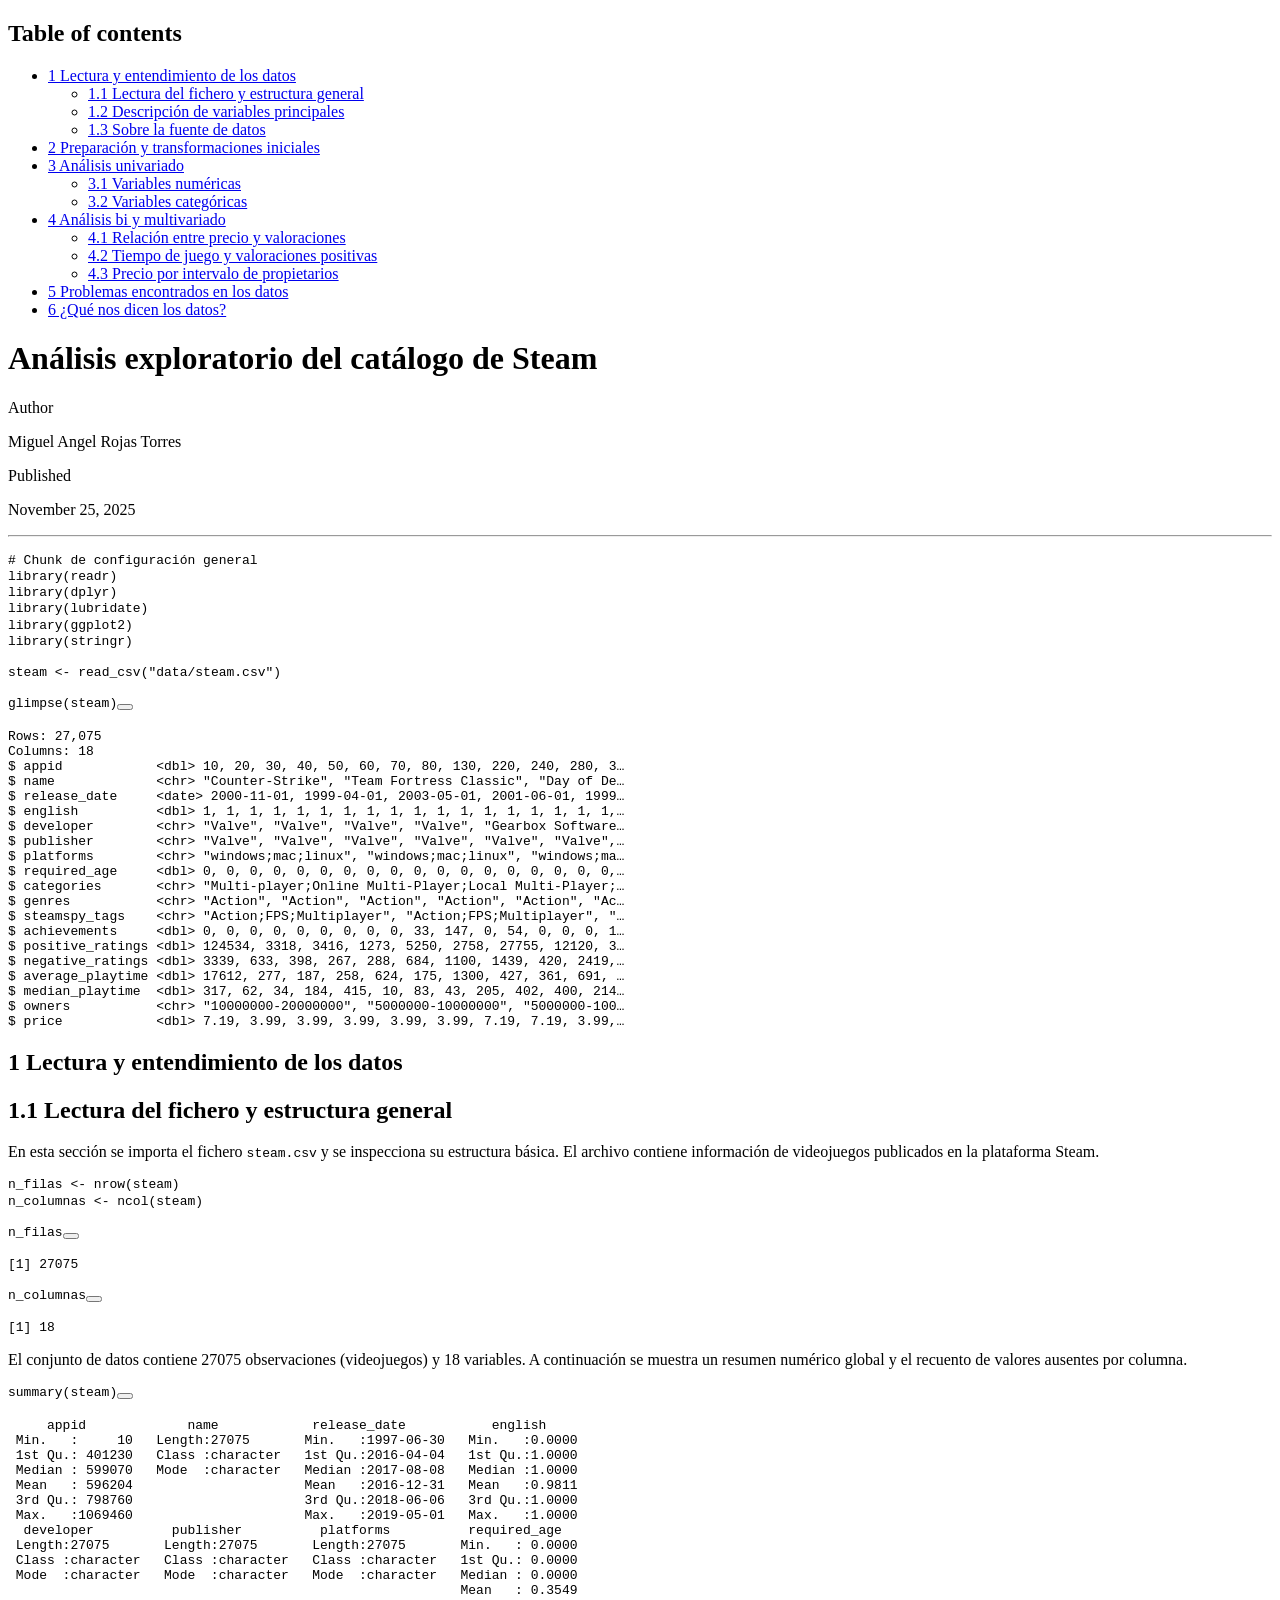
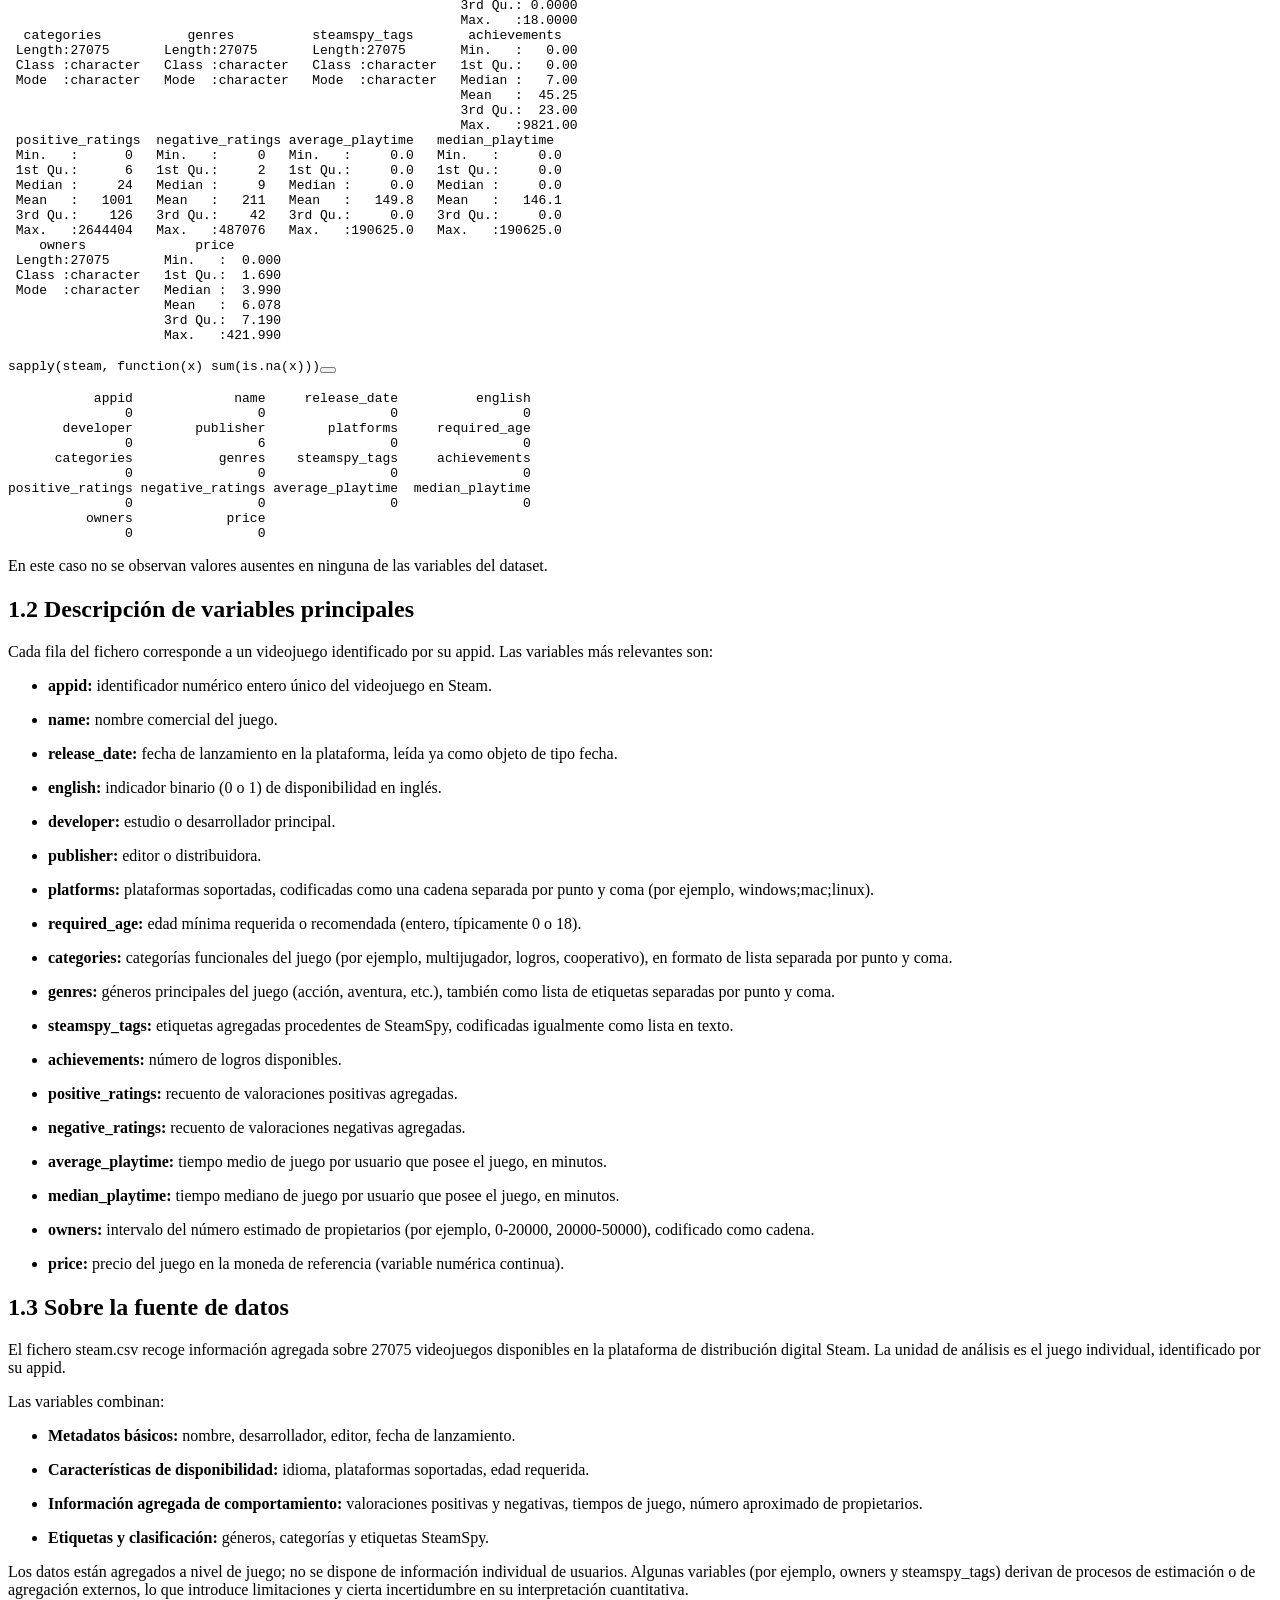
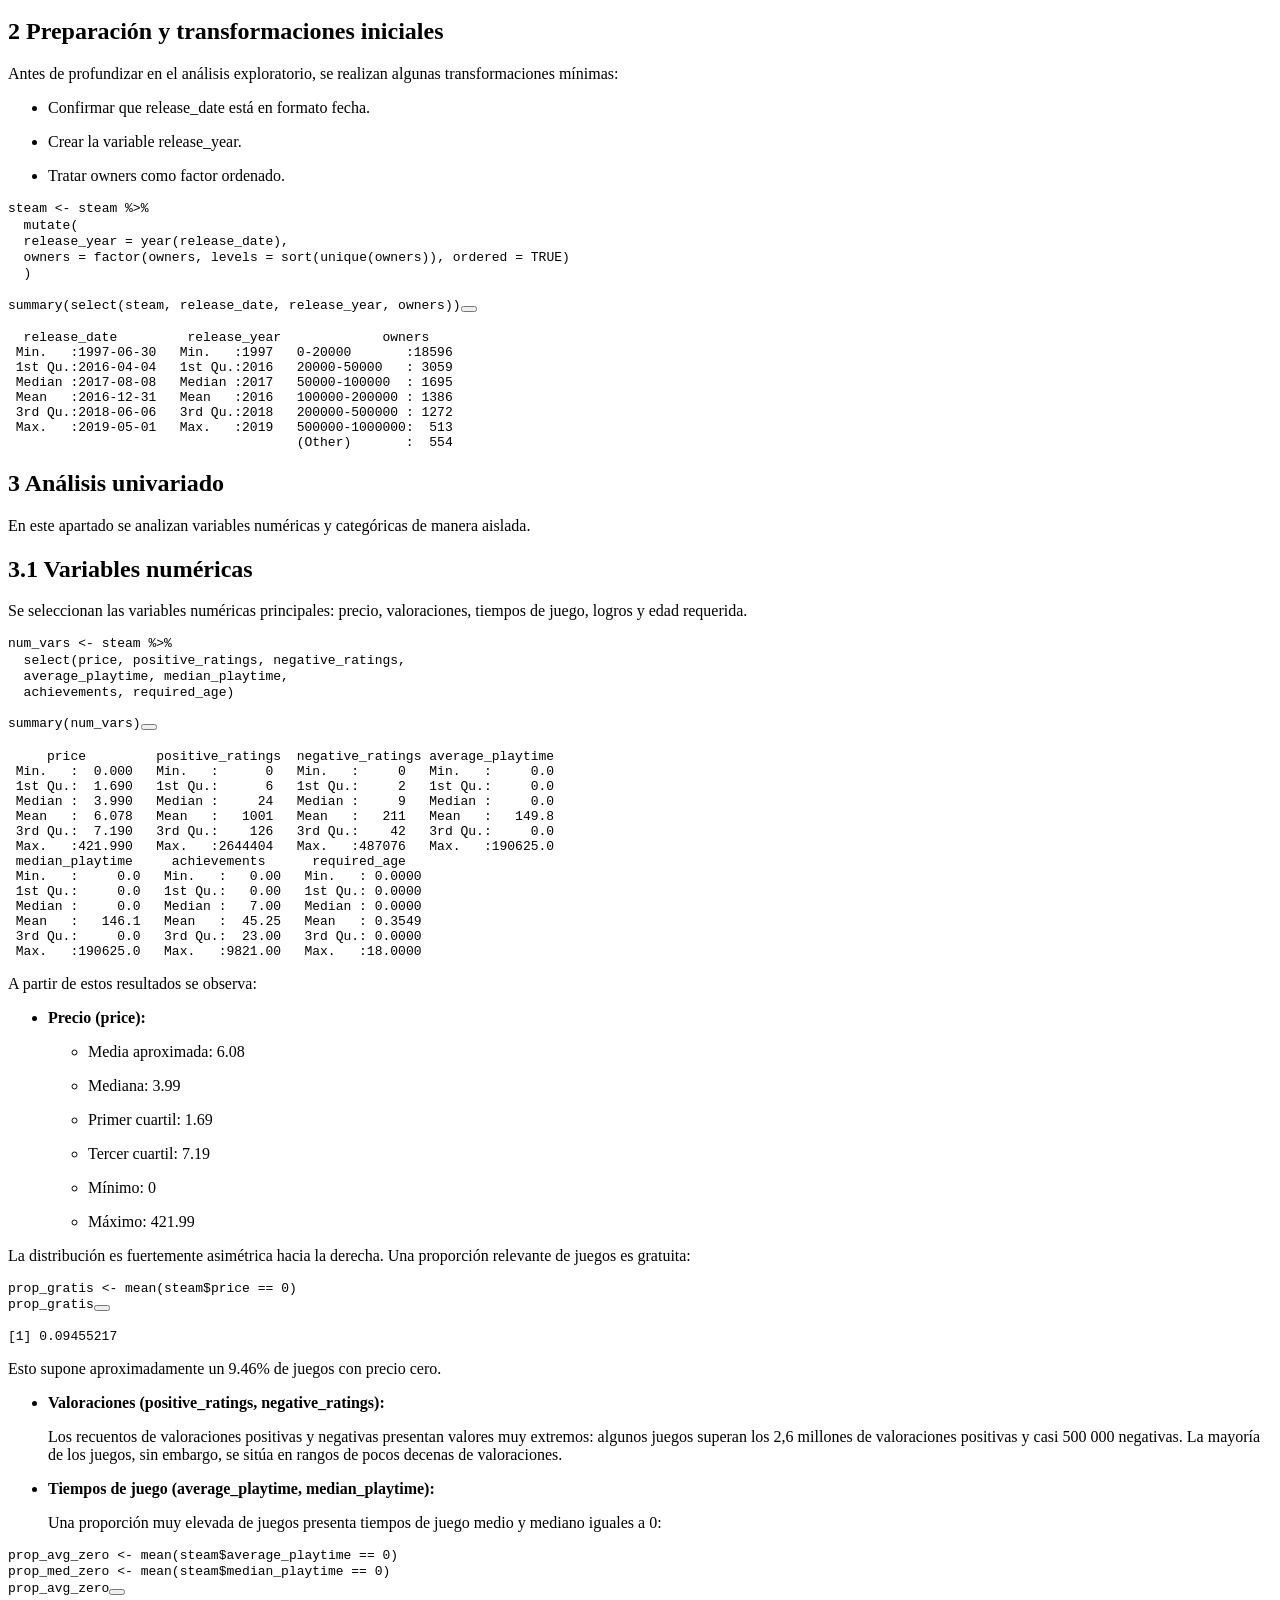
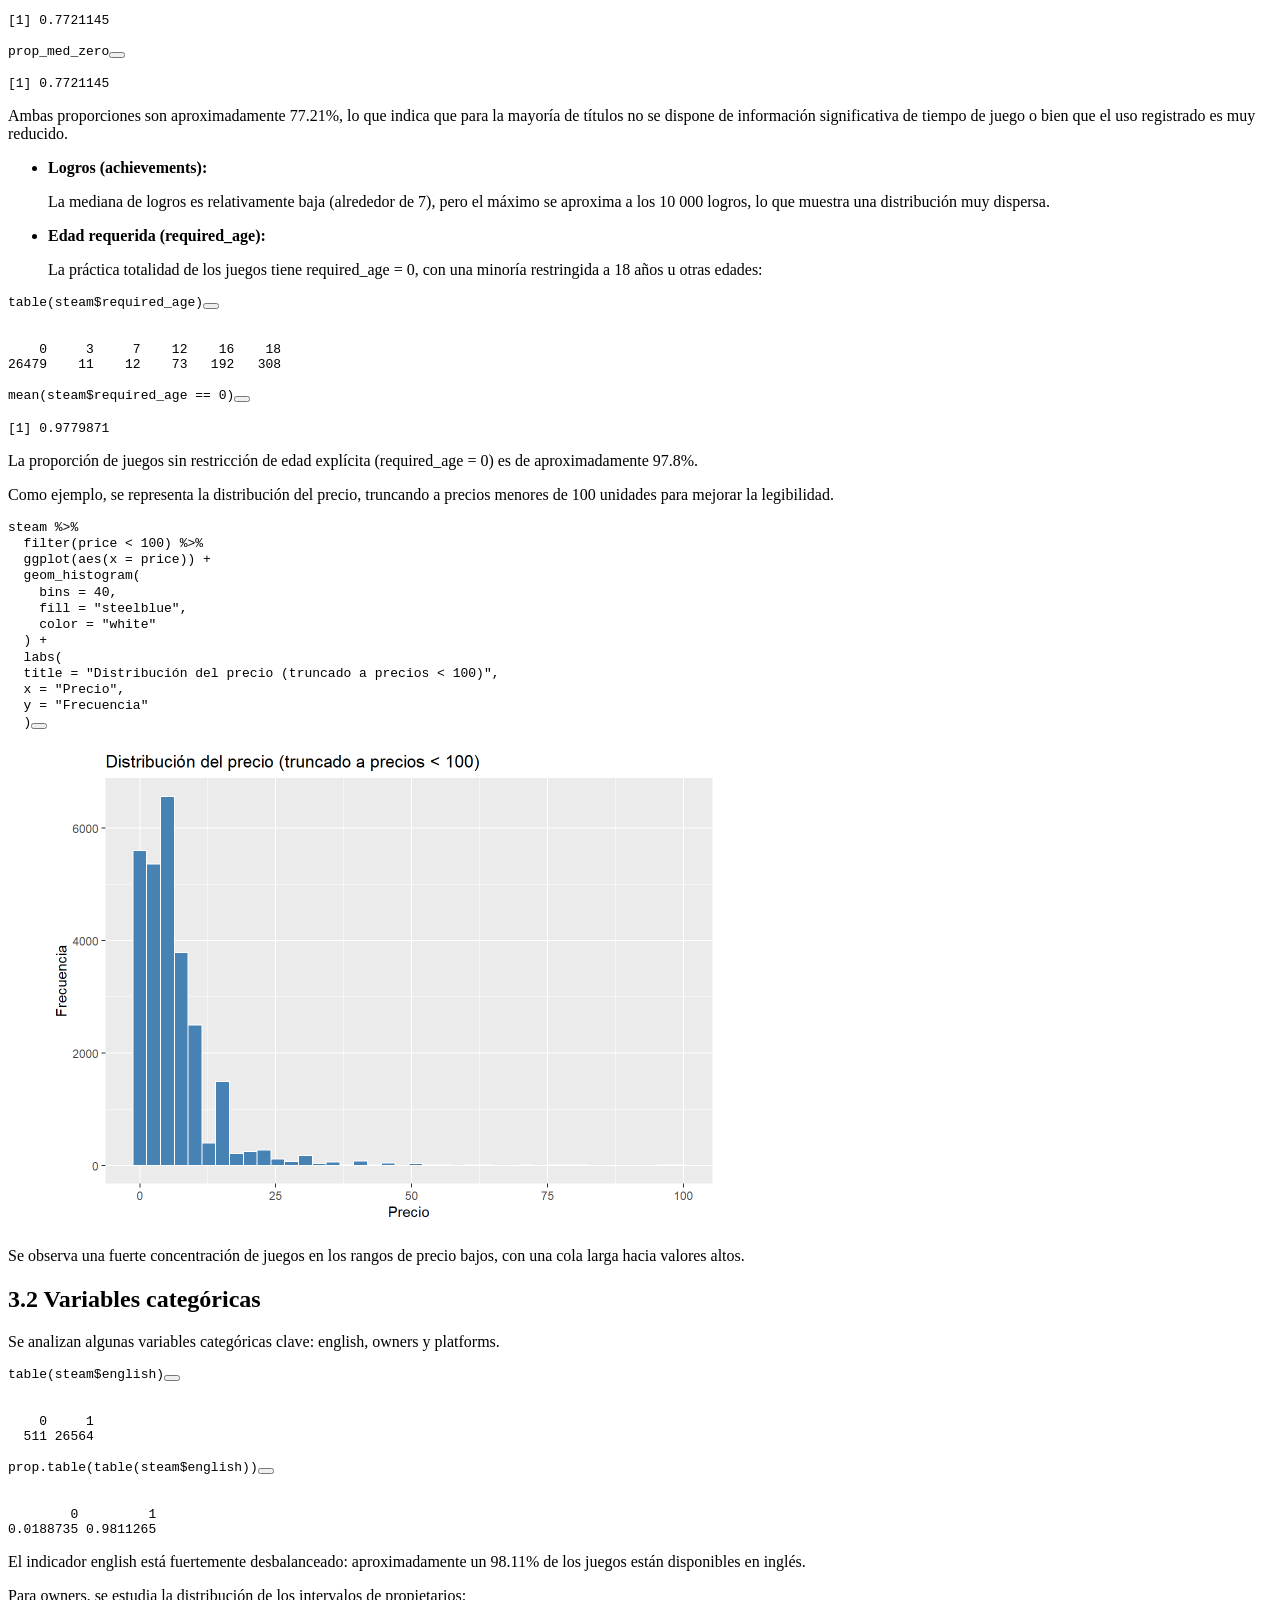
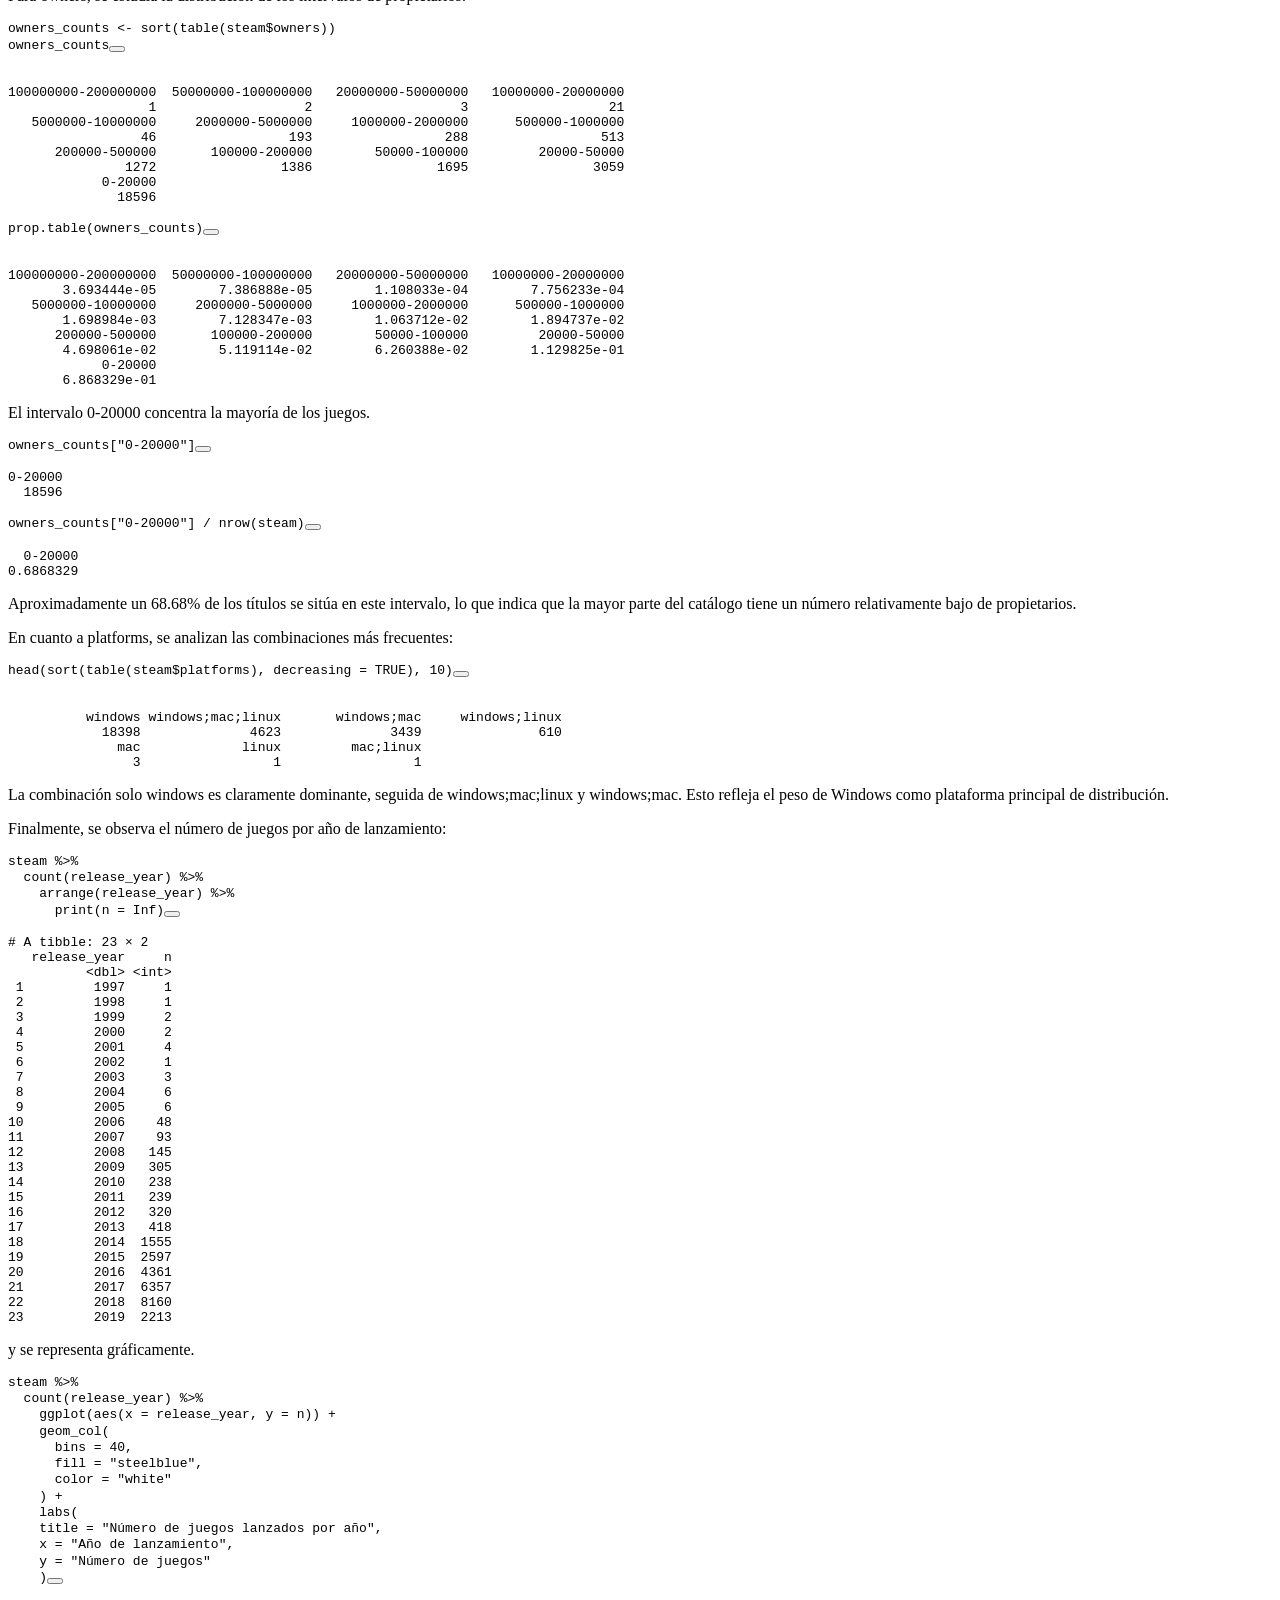
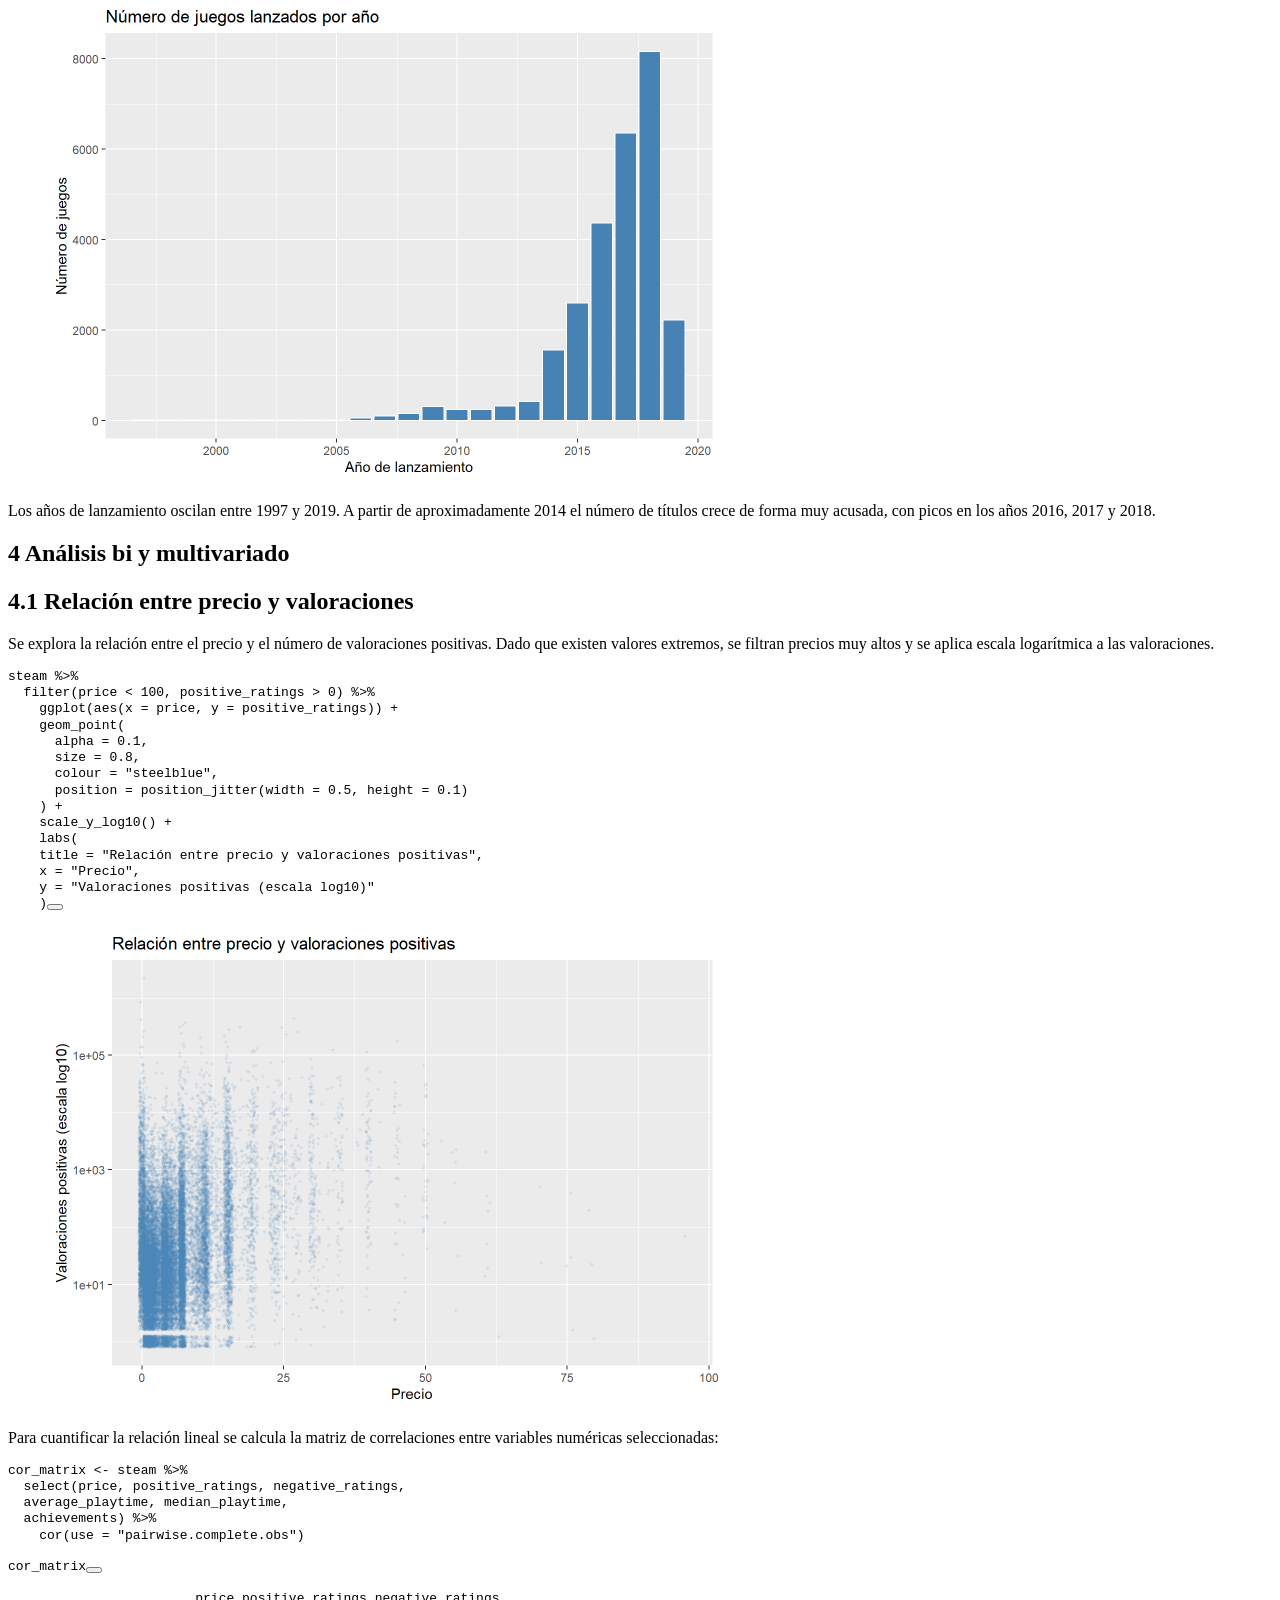
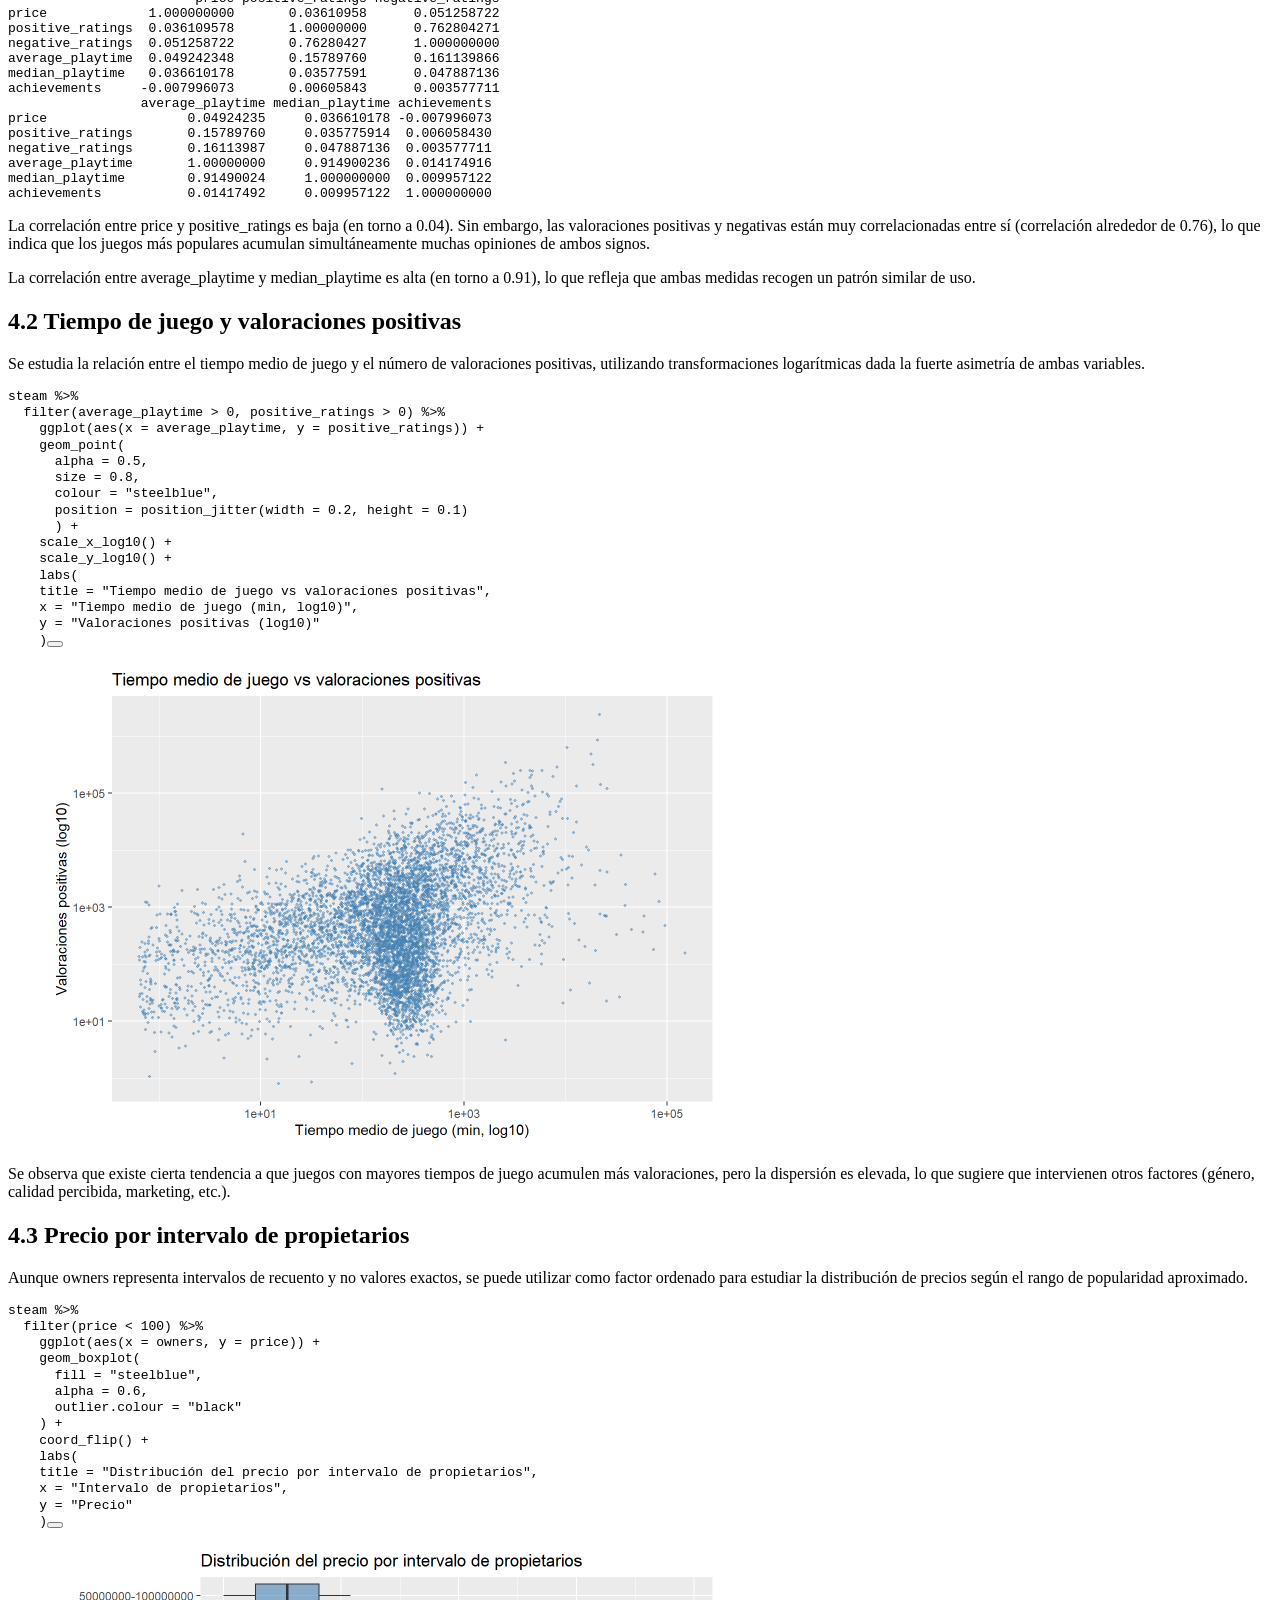
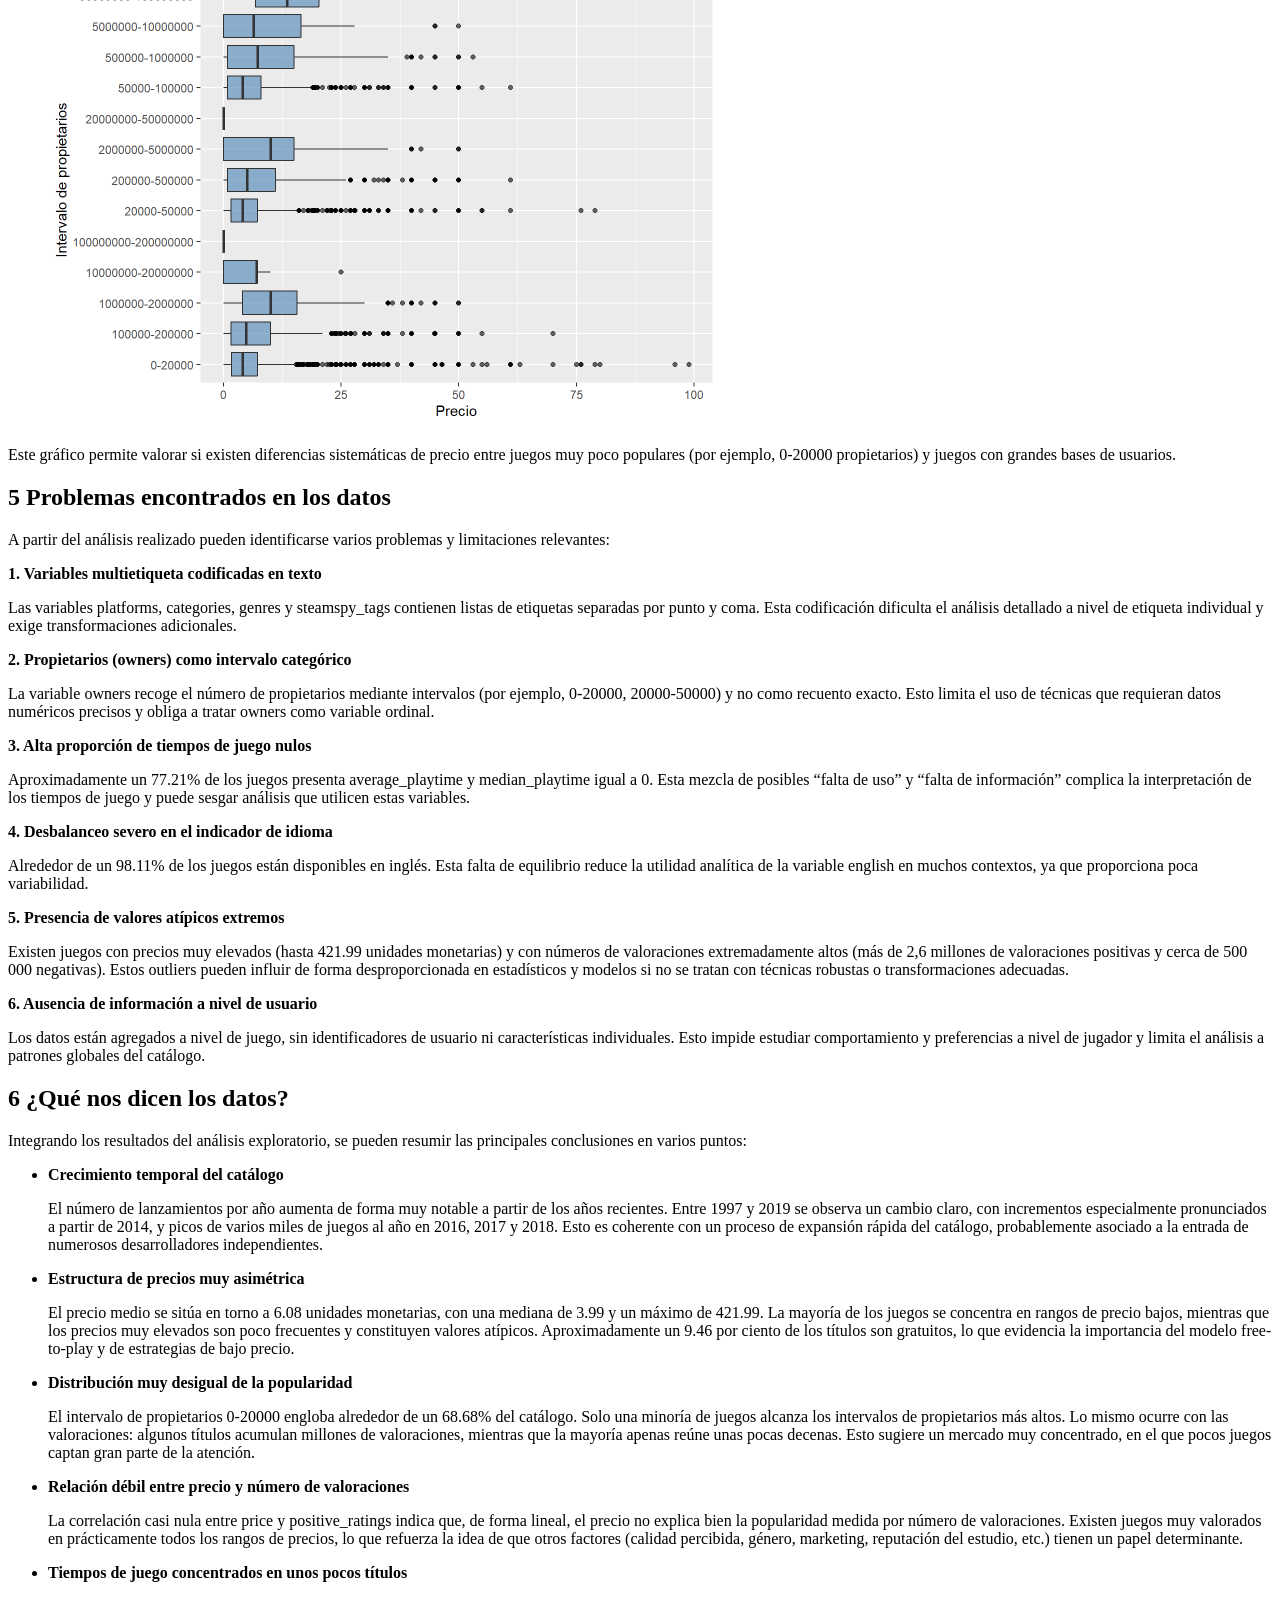
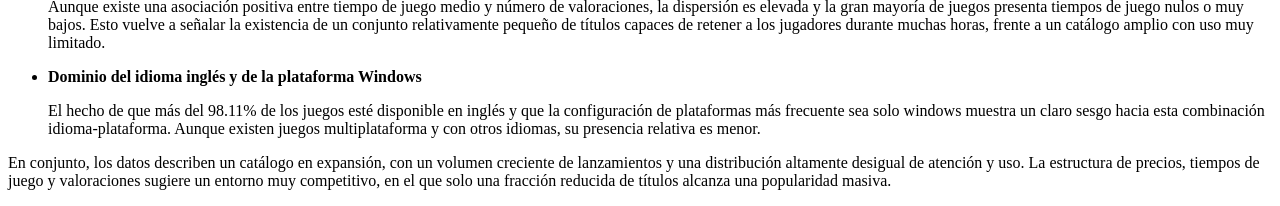
==== commit 78ecab26: "Modificaciones menores" ====
--- a/EDA.html
+++ b/EDA.html
@@ -295,10 +295,10 @@
 </ul>
 <div class="cell">
 <div class="sourceCode cell-code" id="cb11"><pre class="sourceCode r code-with-copy"><code class="sourceCode r"><span id="cb11-1"><a href="#cb11-1" aria-hidden="true" tabindex="-1"></a>steam <span class="ot">&lt;-</span> steam <span class="sc">%&gt;%</span></span>
-<span id="cb11-2"><a href="#cb11-2" aria-hidden="true" tabindex="-1"></a><span class="fu">mutate</span>(</span>
-<span id="cb11-3"><a href="#cb11-3" aria-hidden="true" tabindex="-1"></a><span class="at">release_year =</span> <span class="fu">year</span>(release_date),</span>
-<span id="cb11-4"><a href="#cb11-4" aria-hidden="true" tabindex="-1"></a><span class="at">owners =</span> <span class="fu">factor</span>(owners, <span class="at">levels =</span> <span class="fu">sort</span>(<span class="fu">unique</span>(owners)), <span class="at">ordered =</span> <span class="cn">TRUE</span>)</span>
-<span id="cb11-5"><a href="#cb11-5" aria-hidden="true" tabindex="-1"></a>)</span>
+<span id="cb11-2"><a href="#cb11-2" aria-hidden="true" tabindex="-1"></a>  <span class="fu">mutate</span>(</span>
+<span id="cb11-3"><a href="#cb11-3" aria-hidden="true" tabindex="-1"></a>  <span class="at">release_year =</span> <span class="fu">year</span>(release_date),</span>
+<span id="cb11-4"><a href="#cb11-4" aria-hidden="true" tabindex="-1"></a>  <span class="at">owners =</span> <span class="fu">factor</span>(owners, <span class="at">levels =</span> <span class="fu">sort</span>(<span class="fu">unique</span>(owners)), <span class="at">ordered =</span> <span class="cn">TRUE</span>)</span>
+<span id="cb11-5"><a href="#cb11-5" aria-hidden="true" tabindex="-1"></a>  )</span>
 <span id="cb11-6"><a href="#cb11-6" aria-hidden="true" tabindex="-1"></a></span>
 <span id="cb11-7"><a href="#cb11-7" aria-hidden="true" tabindex="-1"></a><span class="fu">summary</span>(<span class="fu">select</span>(steam, release_date, release_year, owners))</span></code><button title="Copy to Clipboard" class="code-copy-button"><i class="bi"></i></button></pre></div>
 <div class="cell-output cell-output-stdout">
@@ -321,9 +321,9 @@
 <p>Se seleccionan las variables numéricas principales: precio, valoraciones, tiempos de juego, logros y edad requerida.</p>
 <div class="cell">
 <div class="sourceCode cell-code" id="cb13"><pre class="sourceCode r code-with-copy"><code class="sourceCode r"><span id="cb13-1"><a href="#cb13-1" aria-hidden="true" tabindex="-1"></a>num_vars <span class="ot">&lt;-</span> steam <span class="sc">%&gt;%</span></span>
-<span id="cb13-2"><a href="#cb13-2" aria-hidden="true" tabindex="-1"></a><span class="fu">select</span>(price, positive_ratings, negative_ratings,</span>
-<span id="cb13-3"><a href="#cb13-3" aria-hidden="true" tabindex="-1"></a>average_playtime, median_playtime,</span>
-<span id="cb13-4"><a href="#cb13-4" aria-hidden="true" tabindex="-1"></a>achievements, required_age)</span>
+<span id="cb13-2"><a href="#cb13-2" aria-hidden="true" tabindex="-1"></a>  <span class="fu">select</span>(price, positive_ratings, negative_ratings,</span>
+<span id="cb13-3"><a href="#cb13-3" aria-hidden="true" tabindex="-1"></a>  average_playtime, median_playtime,</span>
+<span id="cb13-4"><a href="#cb13-4" aria-hidden="true" tabindex="-1"></a>  achievements, required_age)</span>
 <span id="cb13-5"><a href="#cb13-5" aria-hidden="true" tabindex="-1"></a></span>
 <span id="cb13-6"><a href="#cb13-6" aria-hidden="true" tabindex="-1"></a><span class="fu">summary</span>(num_vars)</span></code><button title="Copy to Clipboard" class="code-copy-button"><i class="bi"></i></button></pre></div>
 <div class="cell-output cell-output-stdout">
